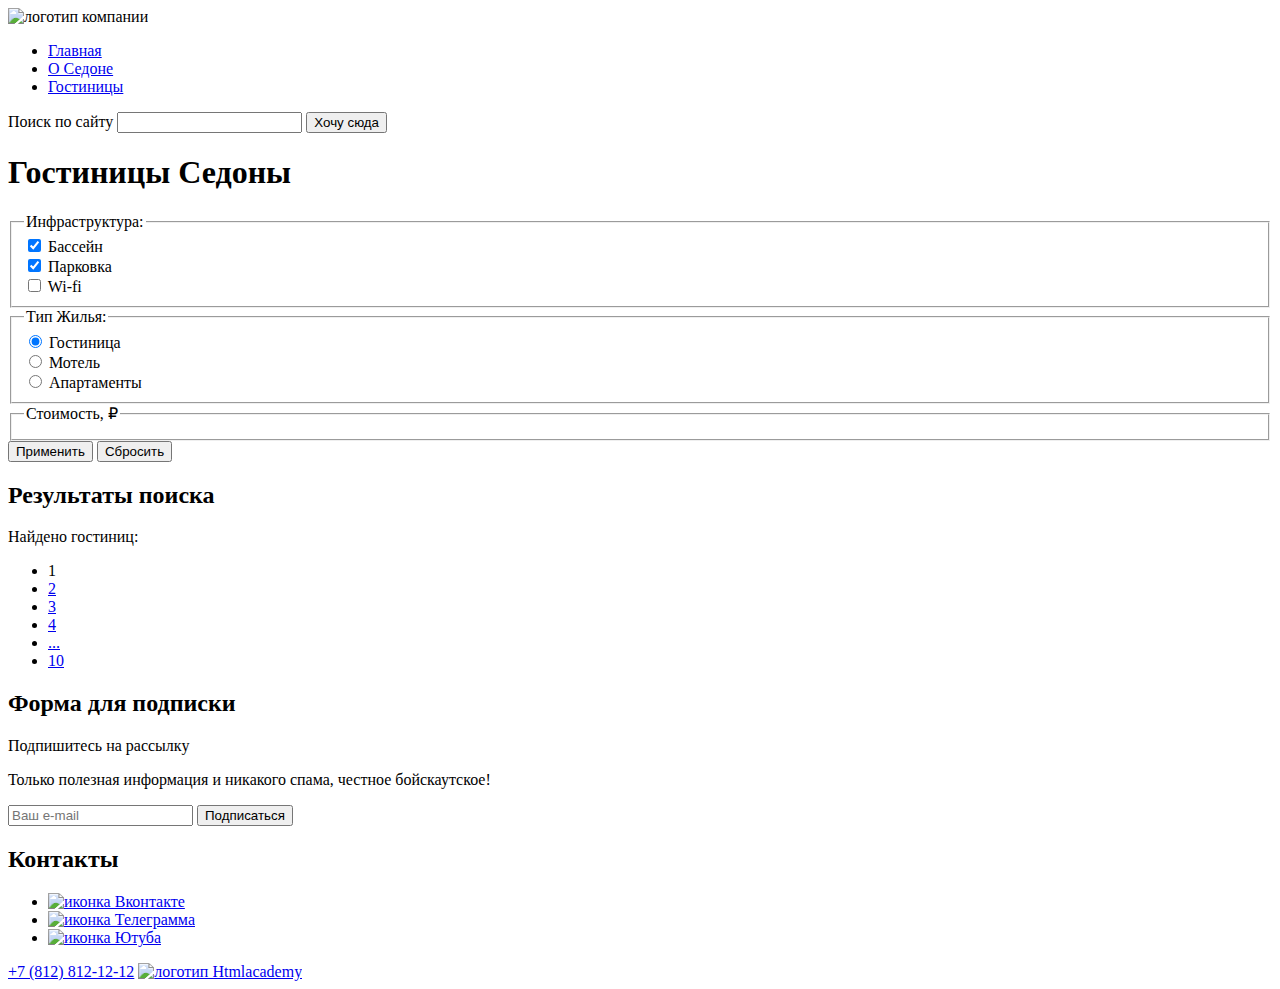
==== catalog.html @ 9c1a833e "добавлен файл Каталог" ====
<!DOCTYPE html>
<html lang="ru">
<head>
	<meta charset="UTF-8">
	<title>Каталог</title>
</head>
<body>
<header class="page-header">
	<nav class="navigation">
		<img class="logo" src="" alt="логотип компании">
		<ul class="navigation-list">
			<li class="navigation-item"><a href="index.html">Главная</a></li>
			<li class="navigation-item"><a href="#">О Седоне</a></li>
			<li class="navigation-item"><a href="catalog.html">Гостиницы</a></li>
		</ul>
		<form class="navigation-form">
			<label class="visually-hidden" for="site-search">Поиск по сайту</label>
          <input type="search" id="site-search" name="query">
				<!-- TO DO: implement counter-->
          <button class="like" type="button">Хочу сюда</button>
		</form>
	</nav>
</header>
<main class="main-catalog">
  <h1>Гостиницы Седоны</h1>
  <!-- TO DO: implement house-icon Гостиницы -->
  <form class="booking-form" action="https://echo.htmlacademy.ru/" method="post" name="booking-data">
    <!-- TO DO: add classes -->
    <fieldset>
      <legend>Инфраструктура:</legend>
      <div>
        <input type="checkbox" id="pool" name="pool" checked>
        <label for="pool">Бассейн</label>
      </div>
      <div>
        <input type="checkbox" id="parking" name="parking" checked>
        <label for="parking">Парковка</label>
      </div>
      <div>
        <input type="checkbox" id="wifi" name="wifi">
        <label for="wifi">Wi-fi</label>
      </div>
    </fieldset>
    <fieldset>
      <legend>Тип Жилья:</legend>
      <div>
        <input type="radio" id="hotel" name="house" checked>
        <label for="hotel">Гостиница</label>
      </div>
      <div>
        <input type="radio" id="motel" name="house">
        <label for="motel">Мотель</label>
      </div>
      <div>
        <input type="radio" id="flat" name="house">
        <label for="flat">Апартаменты</label>
      </div>
    </fieldset>
    <fieldset>
      <legend>Стоимость, &#x20bd;</legend>
      <!-- TO DO: implement scroller -->
    </fieldset>
    <input type="submit" value="Применить">
    <!-- TO DO: implement reset button-->
    <button type="button">Сбросить</button>
  </form>
  <section class="search-results">
    <h2 class="visually-hidden">Результаты поиска</h2>
    <p>Найдено гостиниц:</p>
     <!-- TO DO: implement this section-->
  </section>
  <ul class="pagination">
  <!--
    <li class="pagination-item">
      <a class="pagination-link pagination-prev pagination-disabled">
        <span class="visually-hidden">Предыдущая страница</span>
      </a>
    </li>
  -->
    <li class="pagination-item">
      <a class="pagination-link pagination-current">1</a>
    </li>
    <li class="pagination-item">
      <a class="pagination-link" href="#">2</a>
    </li>
    <li class="pagination-item">
      <a class="pagination-link" href="#">3</a>
    </li>
    <li class="pagination-item">
      <a class="pagination-link" href="#">4</a>
    </li>
    <li class="pagination-item">
      <a class="pagination-link pagination-ellipsis" href="#">...</a>
    </li>
    <li class="pagination-item">
      <a class="pagination-link" href="#">10</a>
    </li>
  <!--
    <li class="pagination-item">
      <a class="pagination-link pagination-next" href="#">
        <span class="visually-hidden">Следующая страница</span>
      </a>
    </li>
  -->
  </ul>
</main>
<footer class="page-footer">
  <section class="subscription">
    <h2 class="visually-hidden">Форма для подписки</h2>
    <p class="uppercased">Подпишитесь на рассылку</p>
    <p class="description">Только полезная информация и никакого спама, честное бойскаутское!</p>
    <form class="subscription-form" action="https://echo.htmlacademy.ru/" method="post" name="subscription-data">
          <input type="email" placeholder="Ваш e-mail" name="email" required>
      <input type="submit" value="Подписаться">
    </form>
  </section>
  <section class="social">
    <h2 class="visually-hidden">Контакты</h2>
    <ul class="social-list">
      <li class="social-item">
        <a href="https://vk.com/htmlacademy"><img class="icon" src="" alt="иконка Вконтакте"></a>
      </li>
      <li class="social-item">
        <a href="https://t.me/htmlacademy"><img class="icon" src="" alt="иконка Телеграмма"></a>
      </li>
      <li class="social-item">
        <a href="https://www.youtube.com/user/htmlacademyru"><img class="icon" src="" alt="иконка Ютуба"></a>
      </li>
    </ul>
    <a class="phone" href="tel:+78121212">+7 (812) 812-12-12</a>
    <a href="https://up.htmlacademy.ru/htmlcss/40/project/sedona">
      <img class="htmlacademy-logo" src="" alt="логотип Htmlacademy">
    </a>
  </section>
</footer>
</body>
</html>
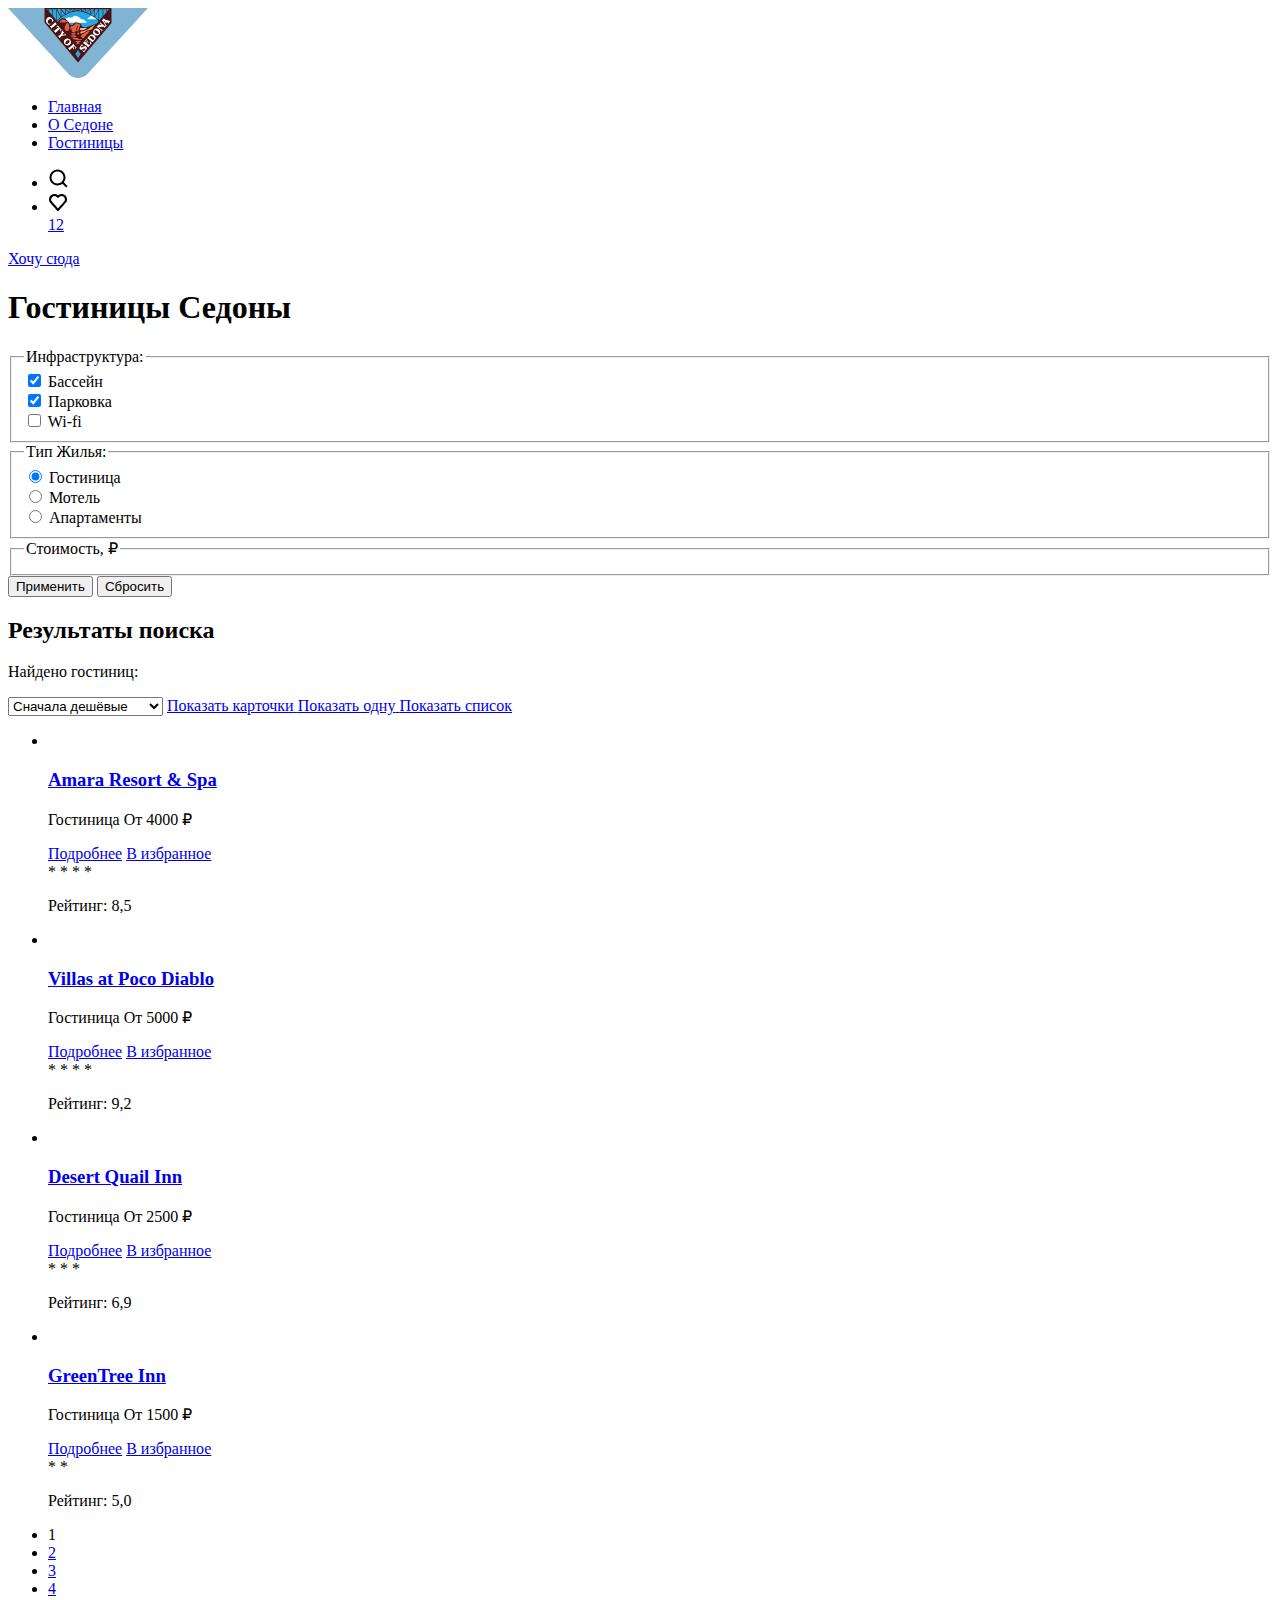
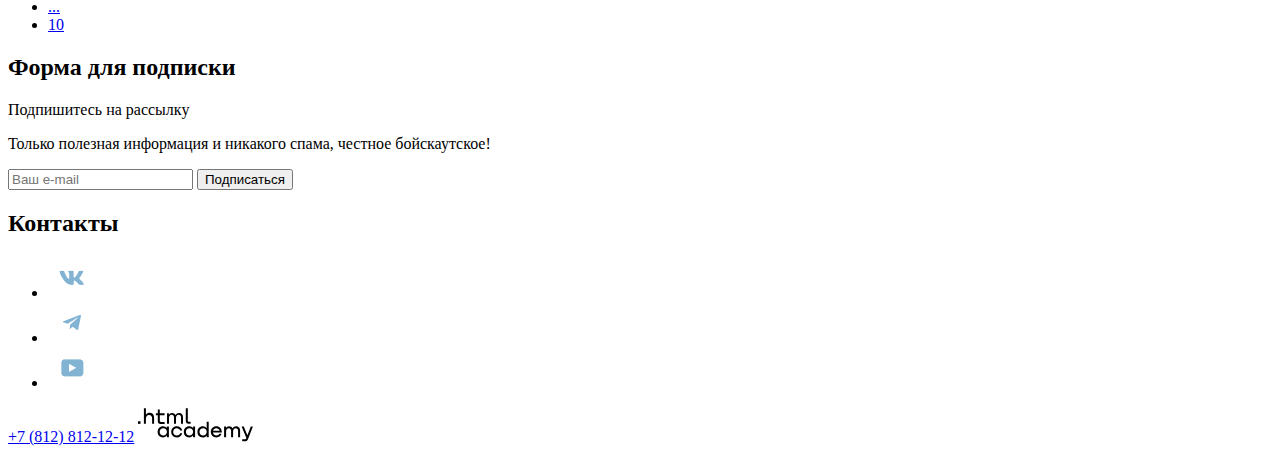
==== commit 77ffe3a9: "Add files via upload" ====
--- a/catalog.html
+++ b/catalog.html
@@ -5,106 +5,167 @@
 	<title>Каталог</title>
 </head>
 <body>
-<header class="page-header">
-	<nav class="navigation">
-		<img class="logo" src="" alt="логотип компании">
-		<ul class="navigation-list">
-			<li class="navigation-item"><a href="index.html">Главная</a></li>
-			<li class="navigation-item"><a href="#">О Седоне</a></li>
-			<li class="navigation-item"><a href="catalog.html">Гостиницы</a></li>
-		</ul>
-		<form class="navigation-form">
-			<label class="visually-hidden" for="site-search">Поиск по сайту</label>
-          <input type="search" id="site-search" name="query">
-				<!-- TO DO: implement counter-->
-          <button class="like" type="button">Хочу сюда</button>
-		</form>
-	</nav>
-</header>
+  <header class="page-header">
+		<nav class="navigation">
+			<a href="index.html"><img class="logo" src="img/logo.svg" alt="логотип города"></a>
+			<ul class="navigation-list">
+				<li class="navigation-item"><a href="index.html">Главная</a></li>
+				<li class="navigation-item"><a href="#">О Седоне</a></li>
+				<li class="navigation-item"><a href="catalog.html">Гостиницы</a></li>
+			</ul>
+			<ul class="favourites">
+				<li><a href="#"><img src="img/search.svg" alt="поиск"></a></li>
+				<li><a href="#"><img src="img/heart.png" alt="избранное"><div class="circle">12</div></a></li>
+			</ul>
+			<a class="rectangle" href="catalog.html">Хочу сюда</a>
+		</nav>
+	</header>
 <main class="main-catalog">
   <h1>Гостиницы Седоны</h1>
   <!-- TO DO: implement house-icon Гостиницы -->
   <form class="booking-form" action="https://echo.htmlacademy.ru/" method="post" name="booking-data">
     <!-- TO DO: add classes -->
-    <fieldset>
-      <legend>Инфраструктура:</legend>
-      <div>
+    <fieldset class="catalog-fieldset">
+      <legend class="catalog-legend">Инфраструктура:</legend>
+      <div class="catalog-option">
         <input type="checkbox" id="pool" name="pool" checked>
         <label for="pool">Бассейн</label>
       </div>
-      <div>
+      <div class="catalog-option">
         <input type="checkbox" id="parking" name="parking" checked>
         <label for="parking">Парковка</label>
       </div>
-      <div>
+      <div class="catalog-option">
         <input type="checkbox" id="wifi" name="wifi">
         <label for="wifi">Wi-fi</label>
       </div>
     </fieldset>
-    <fieldset>
-      <legend>Тип Жилья:</legend>
-      <div>
+    <fieldset class="catalog-fieldset">
+      <legend class="catalog-legend">Тип Жилья:</legend>
+      <div class="catalog-option">
         <input type="radio" id="hotel" name="house" checked>
         <label for="hotel">Гостиница</label>
       </div>
-      <div>
+      <div class="catalog-option">
         <input type="radio" id="motel" name="house">
         <label for="motel">Мотель</label>
       </div>
-      <div>
+      <div class="catalog-option">
         <input type="radio" id="flat" name="house">
         <label for="flat">Апартаменты</label>
       </div>
     </fieldset>
-    <fieldset>
-      <legend>Стоимость, &#x20bd;</legend>
+    <fieldset class="catalog-fieldset">
+      <legend class="catalog-legend">Стоимость, &#x20bd;</legend>
       <!-- TO DO: implement scroller -->
     </fieldset>
-    <input type="submit" value="Применить">
-    <!-- TO DO: implement reset button-->
+    <button type="submit">Применить</button>
     <button type="button">Сбросить</button>
   </form>
   <section class="search-results">
     <h2 class="visually-hidden">Результаты поиска</h2>
     <p>Найдено гостиниц:</p>
-     <!-- TO DO: implement this section-->
+    <select class="select-control" aria-label="Сортировка">
+      <option value="cheap">Сначала дешёвые</option>
+      <option value="popular">Сначала популярные</option>
+      <option value="expensive">Сначала дорогие</option>
+    </select>
+    <a class="button-light button-light-active" href="#">
+      <span class="visually-hidden">Показать карточки</span>
+    </a>
+    <a class="button-light" href="#">
+      <span class="visually-hidden">Показать одну</span>
+    </a>
+    <a class="button-light" href="#">
+      <span class="visually-hidden">Показать список</span>
+    </a>
+    <ul class="hotel-list">
+      <li class="hotel-card">
+        <a class="hotel-card-link" href="#">
+          <img class="hotel-card-image" src="#" alt="">
+          <h3 class="hotel-card-title">Amara Resort & Spa</h3>
+        </a>
+        <p class="product-card-features">
+          <span class="product-card-type">Гостиница</span>
+          <span class="product-card-price">От 4000 ₽</span>
+        </p>
+        <a class="product-button" href="#">Подробнее</a>
+        <a class="product-button product-button-light" href="#">В избранное</a>
+        <div class="product-card-rating">
+          <div>* * * *</div>
+          <p>Рейтинг: 8,5</p>
+        </div>
+      </li>
+      <li class="hotel-card">
+        <a class="hotel-card-link" href="#">
+          <img class="hotel-card-image" src="#" alt="">
+          <h3 class="hotel-card-title">Villas at Poco Diablo</h3>
+        </a>
+        <p class="product-card-features">
+          <span class="product-card-type">Гостиница</span>
+          <span class="product-card-price">От 5000 ₽</span>
+        </p>
+        <a class="product-button" href="#">Подробнее</a>
+        <a class="product-button product-button-light" href="#">В избранное</a>
+        <div class="product-card-rating">
+          <div>* * * *</div>
+          <p>Рейтинг: 9,2</p>
+        </div>
+      </li>
+      <li class="hotel-card">
+        <a class="hotel-card-link" href="#">
+          <img class="hotel-card-image" src="#" alt="">
+          <h3 class="hotel-card-title">Desert Quail Inn</h3>
+        </a>
+        <p class="product-card-features">
+          <span class="product-card-type">Гостиница</span>
+          <span class="product-card-price">От 2500 ₽</span>
+        </p>
+        <a class="product-button" href="#">Подробнее</a>
+        <a class="product-button product-button-light" href="#">В избранное</a>
+        <div class="product-card-rating">
+          <div>* * *</div>
+          <p>Рейтинг: 6,9</p>
+        </div>
+      </li>
+      <li class="hotel-card">
+        <a class="hotel-card-link" href="#">
+          <img class="hotel-card-image" src="#" alt="">
+          <h3 class="hotel-card-title">GreenTree Inn</h3>
+        </a>
+        <p class="product-card-features">
+          <span class="product-card-type">Гостиница</span>
+          <span class="product-card-price">От 1500 ₽</span>
+        </p>
+        <a class="product-button" href="#">Подробнее</a>
+        <a class="product-button product-button-light" href="#">В избранное</a>
+        <div class="product-card-rating">
+          <div>* *</div>
+          <p>Рейтинг: 5,0</p>
+        </div>
+      </li>
+    </ul>
+    <ul class="pagination">
+      <li class="pagination-item">
+        <a class="pagination-link pagination-current">1</a>
+      </li>
+      <li class="pagination-item">
+        <a class="pagination-link" href="#">2</a>
+      </li>
+      <li class="pagination-item">
+        <a class="pagination-link" href="#">3</a>
+      </li>
+      <li class="pagination-item">
+        <a class="pagination-link" href="#">4</a>
+      </li>
+      <li class="pagination-item">
+        <a class="pagination-link pagination-ellipsis" href="#">...</a>
+      </li>
+      <li class="pagination-item">
+        <a class="pagination-link" href="#">10</a>
+      </li>
+    </ul>
   </section>
-  <ul class="pagination">
-  <!--
-    <li class="pagination-item">
-      <a class="pagination-link pagination-prev pagination-disabled">
-        <span class="visually-hidden">Предыдущая страница</span>
-      </a>
-    </li>
-  -->
-    <li class="pagination-item">
-      <a class="pagination-link pagination-current">1</a>
-    </li>
-    <li class="pagination-item">
-      <a class="pagination-link" href="#">2</a>
-    </li>
-    <li class="pagination-item">
-      <a class="pagination-link" href="#">3</a>
-    </li>
-    <li class="pagination-item">
-      <a class="pagination-link" href="#">4</a>
-    </li>
-    <li class="pagination-item">
-      <a class="pagination-link pagination-ellipsis" href="#">...</a>
-    </li>
-    <li class="pagination-item">
-      <a class="pagination-link" href="#">10</a>
-    </li>
-  <!--
-    <li class="pagination-item">
-      <a class="pagination-link pagination-next" href="#">
-        <span class="visually-hidden">Следующая страница</span>
-      </a>
-    </li>
-  -->
-  </ul>
-</main>
-<footer class="page-footer">
   <section class="subscription">
     <h2 class="visually-hidden">Форма для подписки</h2>
     <p class="uppercased">Подпишитесь на рассылку</p>
@@ -114,22 +175,24 @@
       <input type="submit" value="Подписаться">
     </form>
   </section>
+</main>
+<footer class="page-footer">
   <section class="social">
     <h2 class="visually-hidden">Контакты</h2>
     <ul class="social-list">
       <li class="social-item">
-        <a href="https://vk.com/htmlacademy"><img class="icon" src="" alt="иконка Вконтакте"></a>
+        <a href="https://vk.com/htmlacademy"><img class="icon" src="img/social-vk.png" alt="мы Вконтакте"></a>
       </li>
       <li class="social-item">
-        <a href="https://t.me/htmlacademy"><img class="icon" src="" alt="иконка Телеграмма"></a>
+        <a href="https://t.me/htmlacademy"><img class="icon" src="img/social-telegram.png" alt="мы в Телеграмме"></a>
       </li>
       <li class="social-item">
-        <a href="https://www.youtube.com/user/htmlacademyru"><img class="icon" src="" alt="иконка Ютуба"></a>
+        <a href="https://www.youtube.com/user/htmlacademyru"><img class="icon" src="img/social-youtube.png" alt="мы на Ютубе"></a>
       </li>
     </ul>
     <a class="phone" href="tel:+78121212">+7 (812) 812-12-12</a>
     <a href="https://up.htmlacademy.ru/htmlcss/40/project/sedona">
-      <img class="htmlacademy-logo" src="" alt="логотип Htmlacademy">
+      <img class="htmlacademy-logo" src="img/Logo-html.svg" alt="логотип Htmlacademy">
     </a>
   </section>
 </footer>
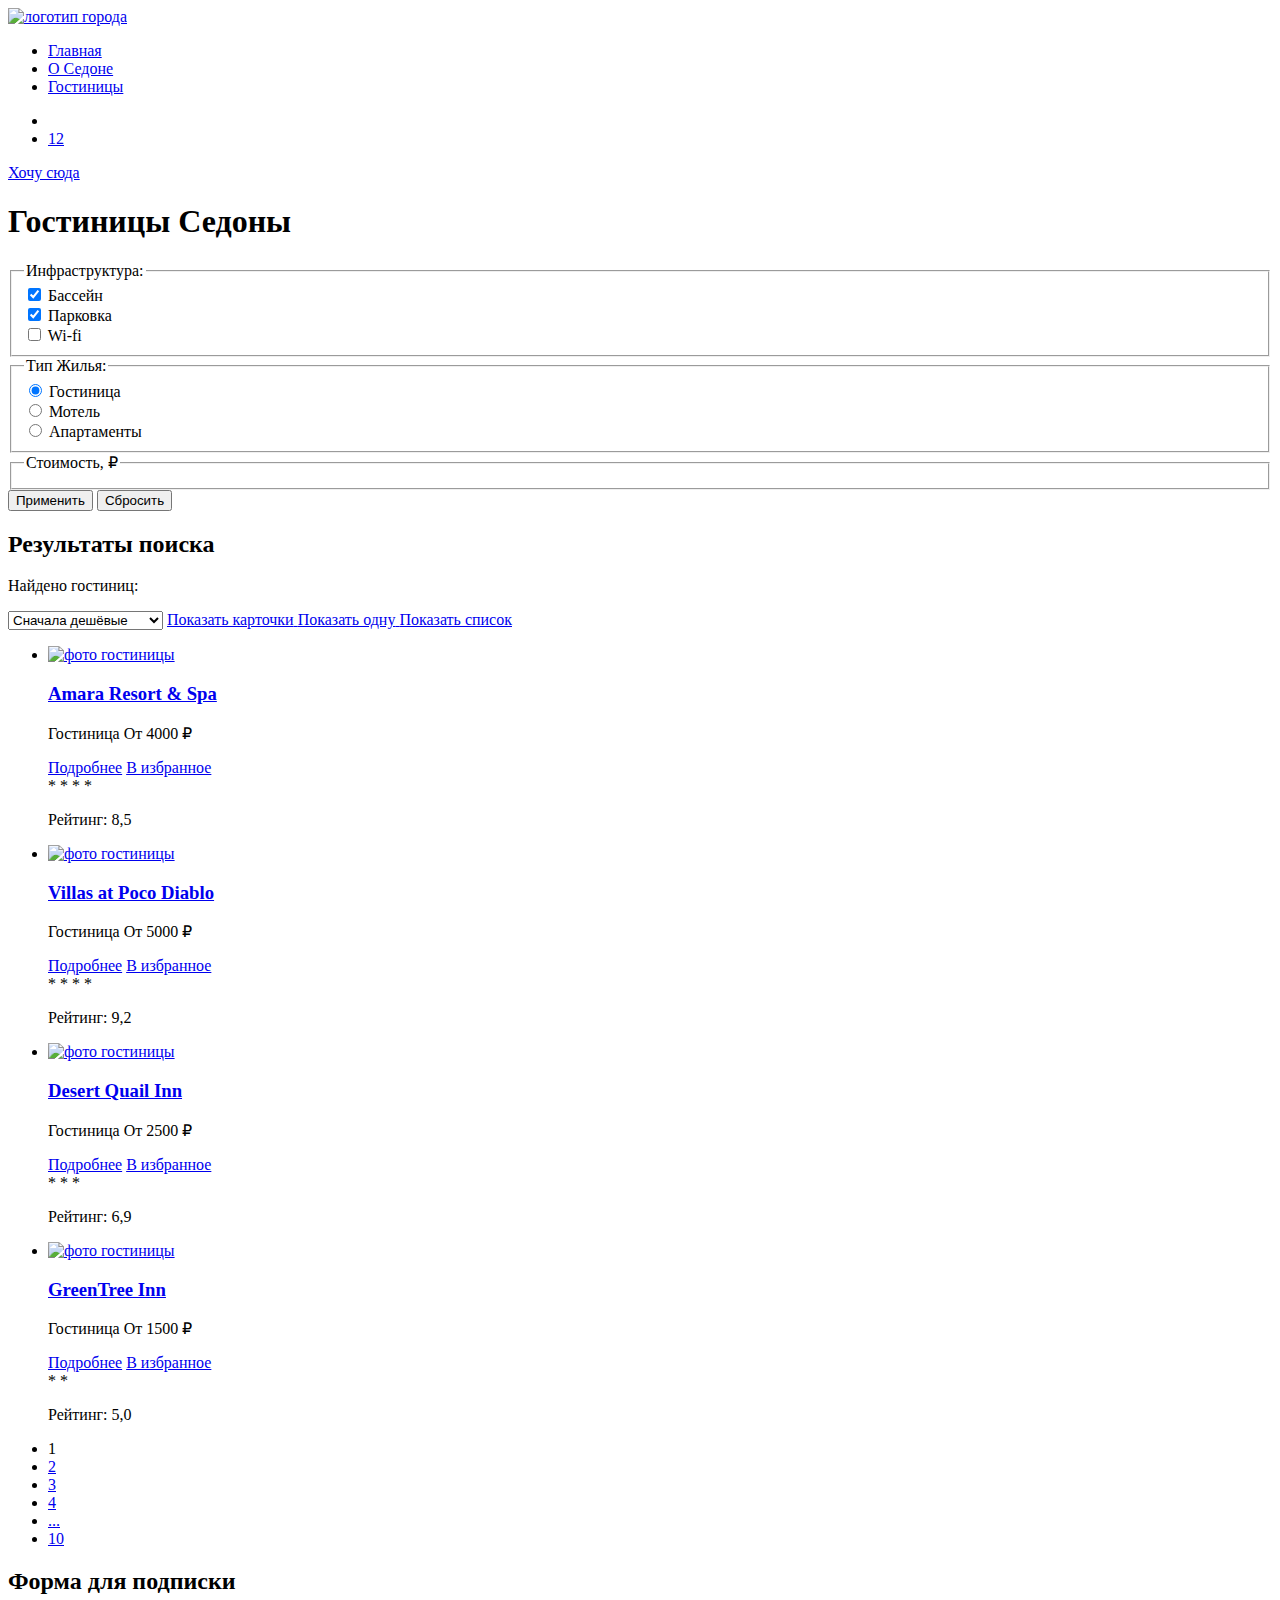
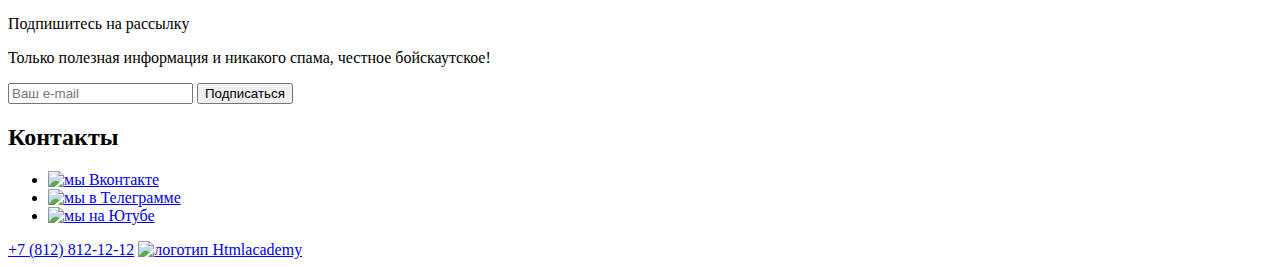
==== commit 1757d309: "Add files via upload" ====
--- a/catalog.html
+++ b/catalog.html
@@ -7,24 +7,22 @@
 <body>
   <header class="page-header">
 		<nav class="navigation">
-			<a href="index.html"><img class="logo" src="img/logo.svg" alt="логотип города"></a>
+			<a href="index.html"><img class="logo" src="images/logo.svg" width="140" height="70" alt="логотип города"></a>
 			<ul class="navigation-list">
 				<li class="navigation-item"><a href="index.html">Главная</a></li>
 				<li class="navigation-item"><a href="#">О Седоне</a></li>
-				<li class="navigation-item"><a href="catalog.html">Гостиницы</a></li>
+				<li class="navigation-item"><a href="catalog.html" aria-current="page">Гостиницы</a></li>
 			</ul>
 			<ul class="favourites">
-				<li><a href="#"><img src="img/search.svg" alt="поиск"></a></li>
-				<li><a href="#"><img src="img/heart.png" alt="избранное"><div class="circle">12</div></a></li>
+				<li><a href="#"><span></span></a></li>
+				<li><a href="#"><span>12</span></a></li>
 			</ul>
-			<a class="rectangle" href="catalog.html">Хочу сюда</a>
+			<a class="rectangle" href="catalog.html" aria-current="page">Хочу сюда</a>
 		</nav>
 	</header>
 <main class="main-catalog">
   <h1>Гостиницы Седоны</h1>
-  <!-- TO DO: implement house-icon Гостиницы -->
   <form class="booking-form" action="https://echo.htmlacademy.ru/" method="post" name="booking-data">
-    <!-- TO DO: add classes -->
     <fieldset class="catalog-fieldset">
       <legend class="catalog-legend">Инфраструктура:</legend>
       <div class="catalog-option">
@@ -57,10 +55,9 @@
     </fieldset>
     <fieldset class="catalog-fieldset">
       <legend class="catalog-legend">Стоимость, &#x20bd;</legend>
-      <!-- TO DO: implement scroller -->
     </fieldset>
     <button type="submit">Применить</button>
-    <button type="button">Сбросить</button>
+    <button type="reset">Сбросить</button>
   </form>
   <section class="search-results">
     <h2 class="visually-hidden">Результаты поиска</h2>
@@ -82,7 +79,7 @@
     <ul class="hotel-list">
       <li class="hotel-card">
         <a class="hotel-card-link" href="#">
-          <img class="hotel-card-image" src="#" alt="">
+          <img class="hotel-card-image" src="images/hotel-1.svg" width="300" height="212" alt="фото гостиницы">
           <h3 class="hotel-card-title">Amara Resort & Spa</h3>
         </a>
         <p class="product-card-features">
@@ -98,7 +95,7 @@
       </li>
       <li class="hotel-card">
         <a class="hotel-card-link" href="#">
-          <img class="hotel-card-image" src="#" alt="">
+          <img class="hotel-card-image" src="images/hotel-2.svg" width="300" height="212" alt="фото гостиницы">
           <h3 class="hotel-card-title">Villas at Poco Diablo</h3>
         </a>
         <p class="product-card-features">
@@ -114,7 +111,7 @@
       </li>
       <li class="hotel-card">
         <a class="hotel-card-link" href="#">
-          <img class="hotel-card-image" src="#" alt="">
+          <img class="hotel-card-image" src="images/hotel-3.svg" width="300" height="212" alt="фото гостиницы">
           <h3 class="hotel-card-title">Desert Quail Inn</h3>
         </a>
         <p class="product-card-features">
@@ -130,7 +127,7 @@
       </li>
       <li class="hotel-card">
         <a class="hotel-card-link" href="#">
-          <img class="hotel-card-image" src="#" alt="">
+          <img class="hotel-card-image" src="images/hotel-4.svg" width="300" height="212" alt="фото гостиницы">
           <h3 class="hotel-card-title">GreenTree Inn</h3>
         </a>
         <p class="product-card-features">
@@ -181,18 +178,18 @@
     <h2 class="visually-hidden">Контакты</h2>
     <ul class="social-list">
       <li class="social-item">
-        <a href="https://vk.com/htmlacademy"><img class="icon" src="img/social-vk.png" alt="мы Вконтакте"></a>
+        <a href="https://vk.com/htmlacademy"><img class="icon" src="images/social-vk.png" alt="мы Вконтакте"></a>
       </li>
       <li class="social-item">
-        <a href="https://t.me/htmlacademy"><img class="icon" src="img/social-telegram.png" alt="мы в Телеграмме"></a>
+        <a href="https://t.me/htmlacademy"><img class="icon" src="images/social-telegram.png" alt="мы в Телеграмме"></a>
       </li>
       <li class="social-item">
-        <a href="https://www.youtube.com/user/htmlacademyru"><img class="icon" src="img/social-youtube.png" alt="мы на Ютубе"></a>
+        <a href="https://www.youtube.com/user/htmlacademyru"><img class="icon" src="images/social-youtube.png" alt="мы на Ютубе"></a>
       </li>
     </ul>
     <a class="phone" href="tel:+78121212">+7 (812) 812-12-12</a>
     <a href="https://up.htmlacademy.ru/htmlcss/40/project/sedona">
-      <img class="htmlacademy-logo" src="img/Logo-html.svg" alt="логотип Htmlacademy">
+      <img class="htmlacademy-logo" src="images/logo-html.svg" alt="логотип Htmlacademy">
     </a>
   </section>
 </footer>
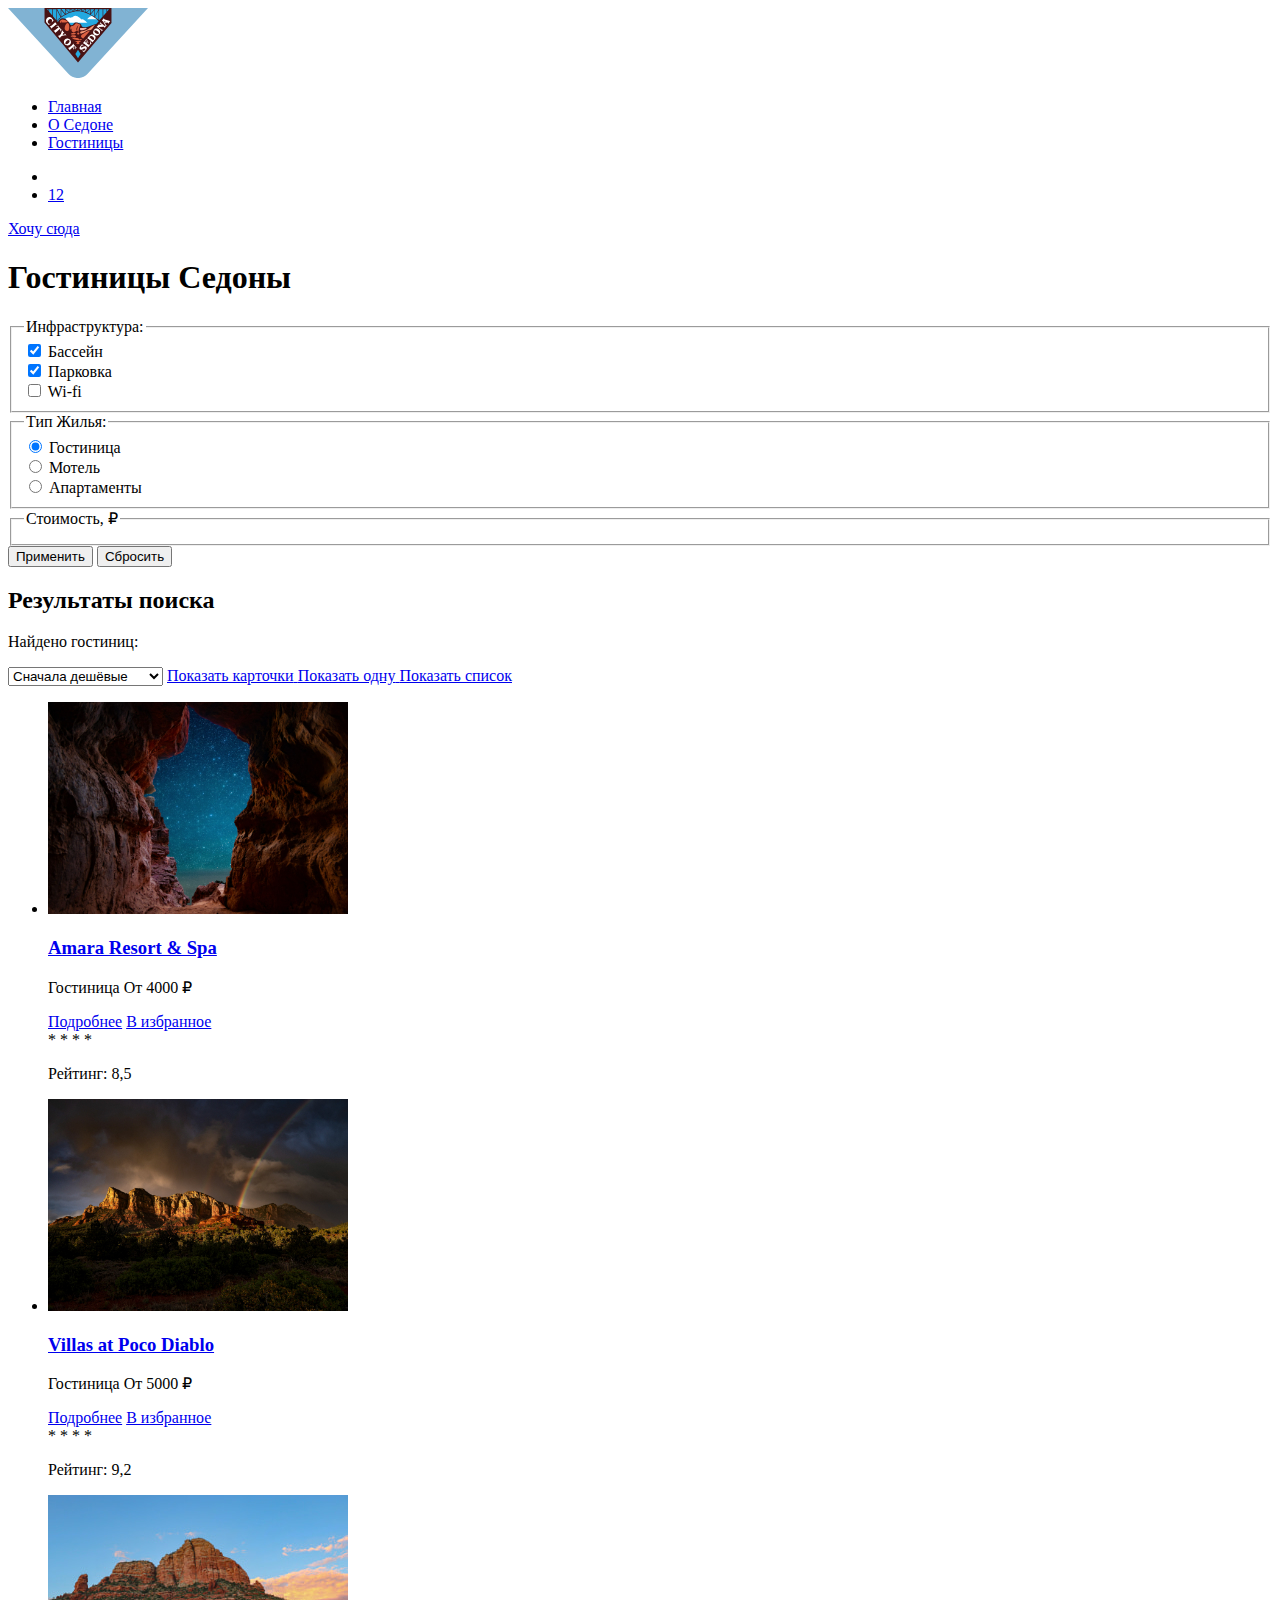
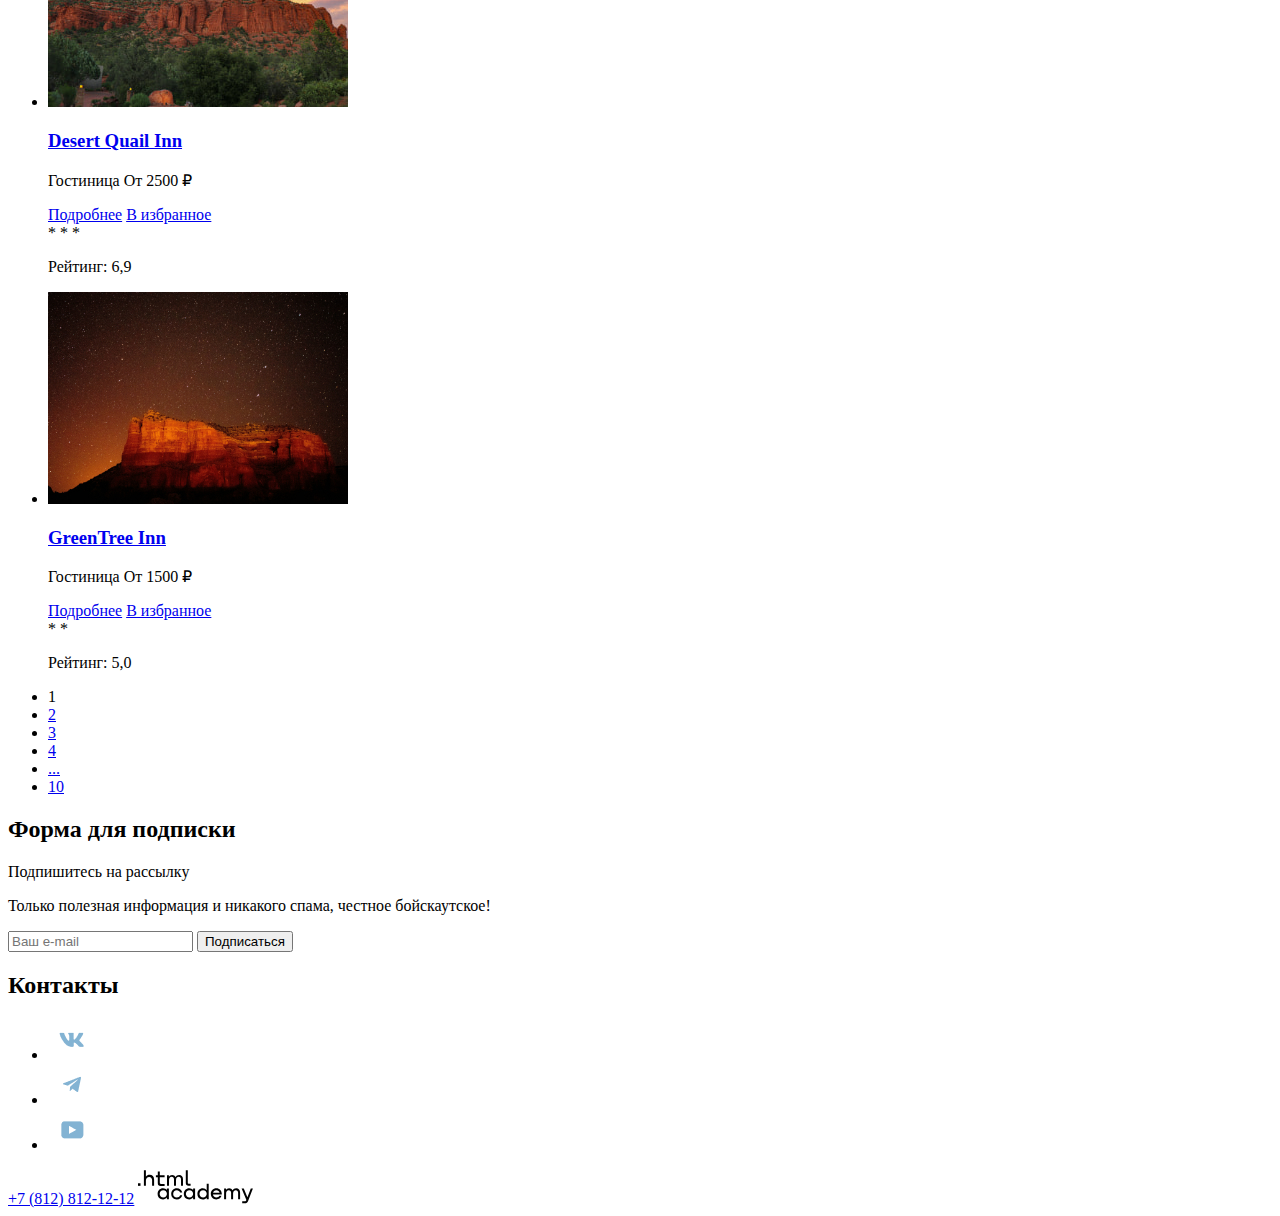
==== commit 42ca5f30: "Add files via upload" ====
--- a/catalog.html
+++ b/catalog.html
@@ -79,7 +79,7 @@
     <ul class="hotel-list">
       <li class="hotel-card">
         <a class="hotel-card-link" href="#">
-          <img class="hotel-card-image" src="images/hotel-1.svg" width="300" height="212" alt="фото гостиницы">
+          <img class="hotel-card-image" src="images/hotel-1.jpg" width="300" height="212" alt="фото гостиницы">
           <h3 class="hotel-card-title">Amara Resort & Spa</h3>
         </a>
         <p class="product-card-features">
@@ -95,7 +95,7 @@
       </li>
       <li class="hotel-card">
         <a class="hotel-card-link" href="#">
-          <img class="hotel-card-image" src="images/hotel-2.svg" width="300" height="212" alt="фото гостиницы">
+          <img class="hotel-card-image" src="images/hotel-2.jpg" width="300" height="212" alt="фото гостиницы">
           <h3 class="hotel-card-title">Villas at Poco Diablo</h3>
         </a>
         <p class="product-card-features">
@@ -111,7 +111,7 @@
       </li>
       <li class="hotel-card">
         <a class="hotel-card-link" href="#">
-          <img class="hotel-card-image" src="images/hotel-3.svg" width="300" height="212" alt="фото гостиницы">
+          <img class="hotel-card-image" src="images/hotel-3.jpg" width="300" height="212" alt="фото гостиницы">
           <h3 class="hotel-card-title">Desert Quail Inn</h3>
         </a>
         <p class="product-card-features">
@@ -127,7 +127,7 @@
       </li>
       <li class="hotel-card">
         <a class="hotel-card-link" href="#">
-          <img class="hotel-card-image" src="images/hotel-4.svg" width="300" height="212" alt="фото гостиницы">
+          <img class="hotel-card-image" src="images/hotel-4.jpg" width="300" height="212" alt="фото гостиницы">
           <h3 class="hotel-card-title">GreenTree Inn</h3>
         </a>
         <p class="product-card-features">
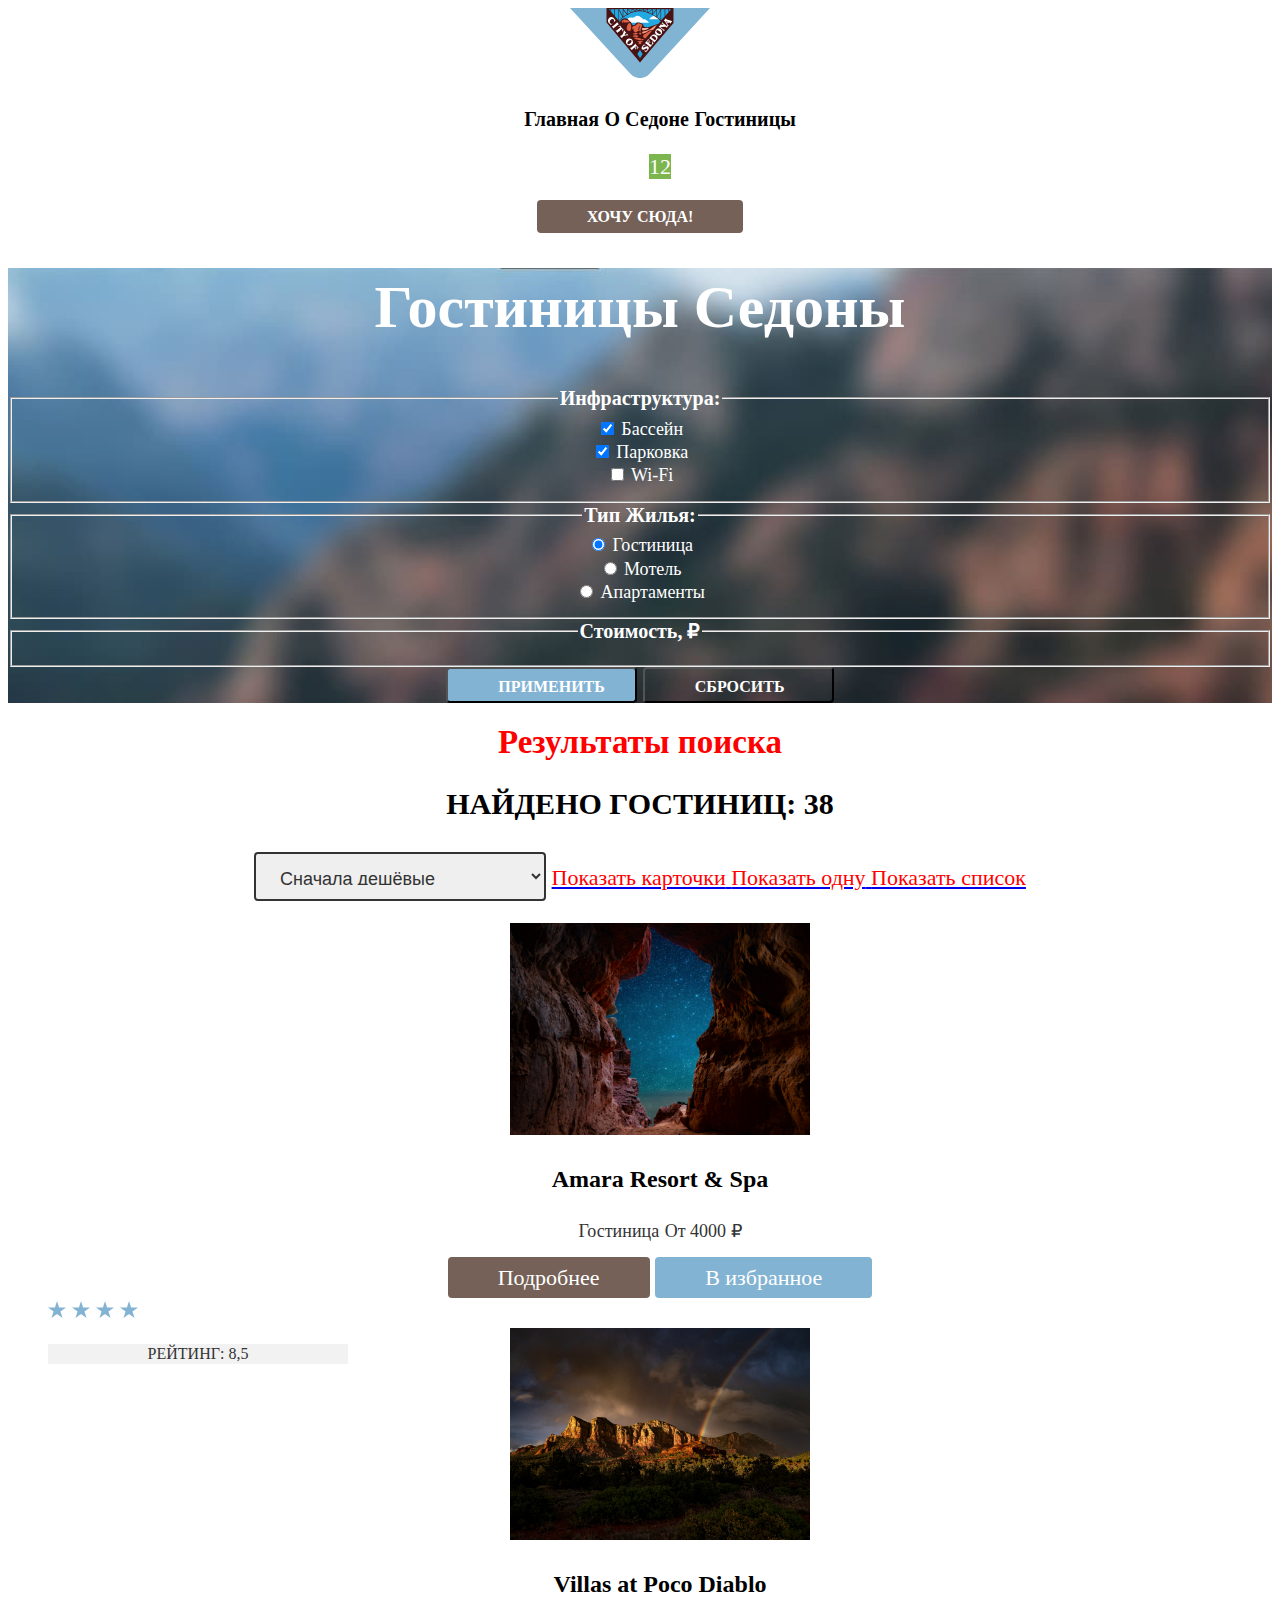
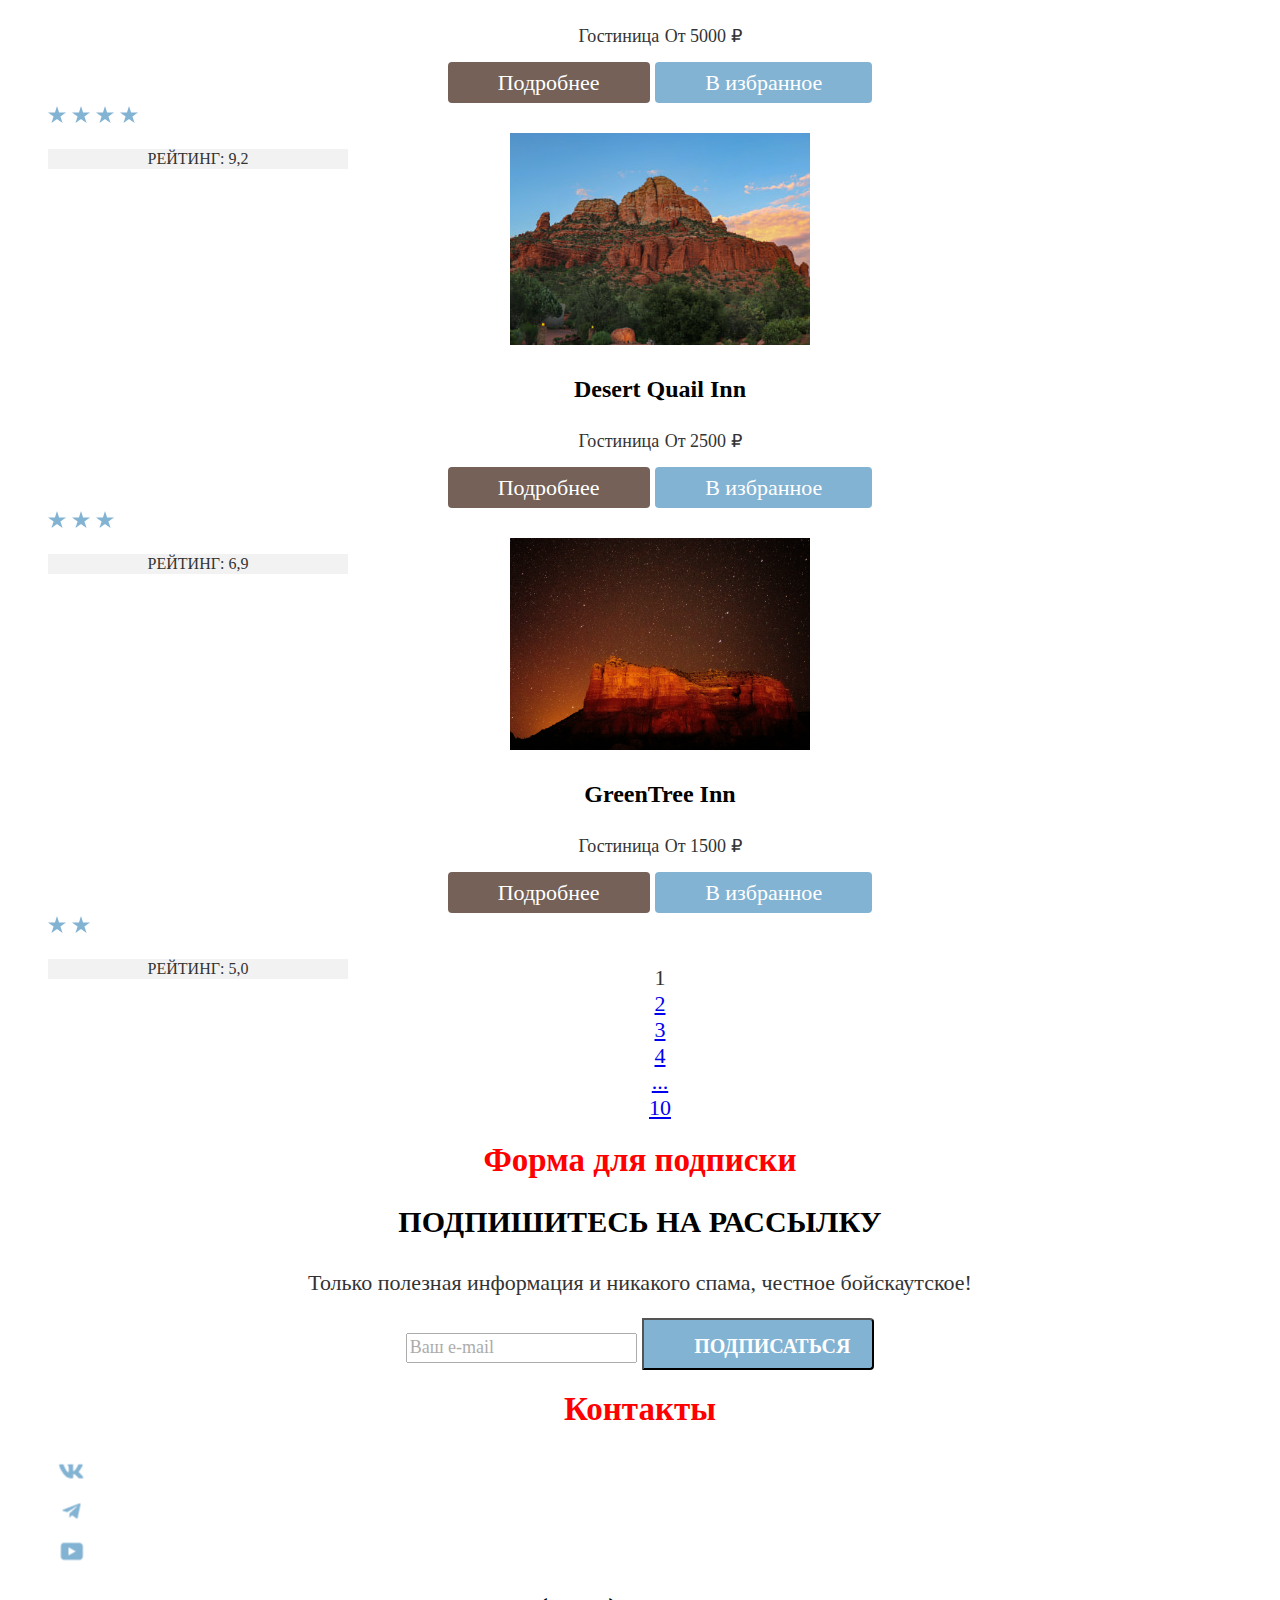
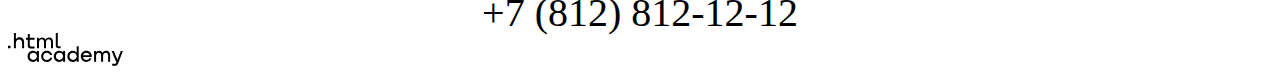
==== commit 4aef435b: "Add files via upload" ====
--- a/catalog.html
+++ b/catalog.html
@@ -3,6 +3,7 @@
 <head>
 	<meta charset="UTF-8">
 	<title>Каталог</title>
+  <link rel="stylesheet" href="styles/styles.css">
 </head>
 <body>
   <header class="page-header">
@@ -13,15 +14,16 @@
 				<li class="navigation-item"><a href="#">О Седоне</a></li>
 				<li class="navigation-item"><a href="catalog.html" aria-current="page">Гостиницы</a></li>
 			</ul>
-			<ul class="favourites">
-				<li><a href="#"><span></span></a></li>
-				<li><a href="#"><span>12</span></a></li>
+			<ul class="favourites-list">
+				<li class="favourites-item"><a href="#"><span></span></a></li>
+				<li class="favourites-item"><a href="#"><span class="count-likes">12</span></a></li>
 			</ul>
-			<a class="rectangle" href="catalog.html" aria-current="page">Хочу сюда</a>
+			<a class="button button-want-here" href="catalog.html">Хочу сюда!</a>
 		</nav>
 	</header>
 <main class="main-catalog">
-  <h1>Гостиницы Седоны</h1>
+  <section class="search-input">
+  <h1 class="catalog-heading">Гостиницы Седоны</h1>
   <form class="booking-form" action="https://echo.htmlacademy.ru/" method="post" name="booking-data">
     <fieldset class="catalog-fieldset">
       <legend class="catalog-legend">Инфраструктура:</legend>
@@ -56,12 +58,13 @@
     <fieldset class="catalog-fieldset">
       <legend class="catalog-legend">Стоимость, &#x20bd;</legend>
     </fieldset>
-    <button type="submit">Применить</button>
-    <button type="reset">Сбросить</button>
+    <button class="button-apply" type="submit">Применить</button>
+    <button class="button-reset" type="reset">Сбросить</button>
   </form>
+  </section>
   <section class="search-results">
     <h2 class="visually-hidden">Результаты поиска</h2>
-    <p>Найдено гостиниц:</p>
+    <p class="uppercase">Найдено гостиниц: 38</p>
     <select class="select-control" aria-label="Сортировка">
       <option value="cheap">Сначала дешёвые</option>
       <option value="popular">Сначала популярные</option>
@@ -82,15 +85,15 @@
           <img class="hotel-card-image" src="images/hotel-1.jpg" width="300" height="212" alt="фото гостиницы">
           <h3 class="hotel-card-title">Amara Resort & Spa</h3>
         </a>
-        <p class="product-card-features">
-          <span class="product-card-type">Гостиница</span>
-          <span class="product-card-price">От 4000 ₽</span>
-        </p>
-        <a class="product-button" href="#">Подробнее</a>
-        <a class="product-button product-button-light" href="#">В избранное</a>
-        <div class="product-card-rating">
-          <div>* * * *</div>
-          <p>Рейтинг: 8,5</p>
+        <p class="hotel-card-features">
+          <span class="hotel-card-type">Гостиница</span>
+          <span class="hotel-card-price">От 4000 ₽</span>
+        </p>
+        <a class="button" href="#">Подробнее</a>
+        <a class="button-favourites" href="#">В избранное</a>
+        <div class="hotel-card-rating">
+          <div class="stars-4"></div>
+          <p class="hotel-card-value">Рейтинг: 8,5</p>
         </div>
       </li>
       <li class="hotel-card">
@@ -98,15 +101,15 @@
           <img class="hotel-card-image" src="images/hotel-2.jpg" width="300" height="212" alt="фото гостиницы">
           <h3 class="hotel-card-title">Villas at Poco Diablo</h3>
         </a>
-        <p class="product-card-features">
-          <span class="product-card-type">Гостиница</span>
-          <span class="product-card-price">От 5000 ₽</span>
-        </p>
-        <a class="product-button" href="#">Подробнее</a>
-        <a class="product-button product-button-light" href="#">В избранное</a>
-        <div class="product-card-rating">
-          <div>* * * *</div>
-          <p>Рейтинг: 9,2</p>
+        <p class="hotel-card-features">
+          <span class="hotel-card-type">Гостиница</span>
+          <span class="hotel-card-price">От 5000 ₽</span>
+        </p>
+        <a class="button" href="#">Подробнее</a>
+        <a class="button-favourites" href="#">В избранное</a>
+        <div class="hotel-card-rating">
+          <div class="stars-4"></div>
+          <p class="hotel-card-value">Рейтинг: 9,2</p>
         </div>
       </li>
       <li class="hotel-card">
@@ -114,15 +117,15 @@
           <img class="hotel-card-image" src="images/hotel-3.jpg" width="300" height="212" alt="фото гостиницы">
           <h3 class="hotel-card-title">Desert Quail Inn</h3>
         </a>
-        <p class="product-card-features">
-          <span class="product-card-type">Гостиница</span>
-          <span class="product-card-price">От 2500 ₽</span>
-        </p>
-        <a class="product-button" href="#">Подробнее</a>
-        <a class="product-button product-button-light" href="#">В избранное</a>
-        <div class="product-card-rating">
-          <div>* * *</div>
-          <p>Рейтинг: 6,9</p>
+        <p class="hotel-card-features">
+          <span class="hotel-card-type">Гостиница</span>
+          <span class="hotel-card-price">От 2500 ₽</span>
+        </p>
+        <a class="button" href="#">Подробнее</a>
+        <a class="button-favourites" href="#">В избранное</a>
+        <div class="hotel-card-rating">
+          <div class="stars-3"></div>
+          <p class="hotel-card-value">Рейтинг: 6,9</p>
         </div>
       </li>
       <li class="hotel-card">
@@ -130,15 +133,15 @@
           <img class="hotel-card-image" src="images/hotel-4.jpg" width="300" height="212" alt="фото гостиницы">
           <h3 class="hotel-card-title">GreenTree Inn</h3>
         </a>
-        <p class="product-card-features">
-          <span class="product-card-type">Гостиница</span>
-          <span class="product-card-price">От 1500 ₽</span>
-        </p>
-        <a class="product-button" href="#">Подробнее</a>
-        <a class="product-button product-button-light" href="#">В избранное</a>
-        <div class="product-card-rating">
-          <div>* *</div>
-          <p>Рейтинг: 5,0</p>
+        <p class="hotel-card-features">
+          <span class="hotel-card-type">Гостиница</span>
+          <span class="hotel-card-price">От 1500 ₽</span>
+        </p>
+        <a class="button" href="#">Подробнее</a>
+        <a class="button-favourites" href="#">В избранное</a>
+        <div class="hotel-card-rating">
+          <div class="stars-2"></div>
+          <p class="hotel-card-value">Рейтинг: 5,0</p>
         </div>
       </li>
     </ul>
@@ -165,11 +168,11 @@
   </section>
   <section class="subscription">
     <h2 class="visually-hidden">Форма для подписки</h2>
-    <p class="uppercased">Подпишитесь на рассылку</p>
+    <p class="uppercase">Подпишитесь на рассылку</p>
     <p class="description">Только полезная информация и никакого спама, честное бойскаутское!</p>
     <form class="subscription-form" action="https://echo.htmlacademy.ru/" method="post" name="subscription-data">
-          <input type="email" placeholder="Ваш e-mail" name="email" required>
-      <input type="submit" value="Подписаться">
+          <input class="email" type="email" placeholder="Ваш e-mail" name="email" required>
+      <button class="button-subscribe" type="submit">Подписаться</button>
     </form>
   </section>
 </main>
@@ -178,18 +181,18 @@
     <h2 class="visually-hidden">Контакты</h2>
     <ul class="social-list">
       <li class="social-item">
-        <a href="https://vk.com/htmlacademy"><img class="icon" src="images/social-vk.png" alt="мы Вконтакте"></a>
+        <a href="https://vk.com/htmlacademy" title="мы Вконтакте"><div class="social-vk"></div></a>
       </li>
       <li class="social-item">
-        <a href="https://t.me/htmlacademy"><img class="icon" src="images/social-telegram.png" alt="мы в Телеграмме"></a>
+        <a href="https://t.me/htmlacademy" title="мы в Телеграмме"><div class="social-telegram"></div></a>
       </li>
       <li class="social-item">
-        <a href="https://www.youtube.com/user/htmlacademyru"><img class="icon" src="images/social-youtube.png" alt="мы на Ютубе"></a>
+        <a href="https://www.youtube.com/user/htmlacademyru" title="мы на Ютуб"><div class="social-youtube"></div></a>
       </li>
     </ul>
     <a class="phone" href="tel:+78121212">+7 (812) 812-12-12</a>
-    <a href="https://up.htmlacademy.ru/htmlcss/40/project/sedona">
-      <img class="htmlacademy-logo" src="images/logo-html.svg" alt="логотип Htmlacademy">
+    <a href="https://up.htmlacademy.ru/htmlcss/40/project/sedona" title="Htmlacademy">
+      <div class="htmlacademy-logo"></div>
     </a>
   </section>
 </footer>
--- a/styles/styles.css
+++ b/styles/styles.css
@@ -0,0 +1,456 @@
+@font-face {
+  font-family: "PT Sans";
+  font-style: normal;
+  font-weight: 400;
+  src: url("../fonts/ptsans-400.woff2") format("woff2");
+  font-display: swap;
+}
+
+@font-face {
+  font-family: "PT Sans";
+  font-style: normal;
+  font-weight: 700;
+  src: url("../fonts/ptsans-700.woff2") format("woff2");
+  font-display: swap;
+}
+
+body {
+  font-family: "PT Sans";
+  font-style: normal;
+  font-weight: 400;
+  font-size: 22px;
+  line-height: 118%;
+  text-align: center;
+  color: #333333;
+  background-color: #ffffff;
+}
+
+.visually-hidden {
+  color: red;
+}
+
+.logo {
+  z-index: 999;
+}
+
+ul, ol {
+  list-style-type: none;
+}
+
+.navigation-item, .favourites-item, .conditions-item, .social-item {
+  display: inline;
+}
+
+.navigation-item a{
+  font-weight: 700;
+  font-size: 20px;
+  line-height: 120%;
+  text-transform: capitalize;
+  text-decoration: none;
+  color: #000000;
+}
+
+.favourites-item a{
+  text-decoration: none;
+}
+
+.button {
+  border-radius: 4px;
+  padding: 8px 50px;
+  background-color: #756157;
+  color: #ffffff;
+}
+
+.button-want-here {
+  font-weight: 700;
+  font-size: 16px;
+  line-height: 125%;
+  text-transform: uppercase;
+  text-decoration: none;
+  text-align: center;
+}
+
+.count-likes {
+  background-color: #7db54f;
+  color: #ffffff;
+}
+
+.intro {
+  background: url("../images/background/divider.png"), url("../images/background/index-background.jpg");
+  background-size: auto, cover;
+  background-position: center bottom, center center;
+  background-repeat: no-repeat, no-repeat;
+  background-color: #82b3d3;
+}
+
+.uppercase {
+  font-weight: 700;
+  font-size: 30px;
+  line-height: 120%;
+  text-transform: uppercase;
+  text-align: center;
+  color: #000000;
+}
+
+.uppercase-light {
+  font-weight: 700;
+  font-size: 30px;
+  line-height: 120%;
+  text-transform: uppercase;
+  color: #ffffff;
+}
+
+.uppercase-small {
+  font-weight: 700;
+  font-size: 24px;
+  line-height: 117%;
+  text-transform: uppercase;
+  text-align: center;
+  color: #000000;
+}
+
+.uppercase-small-light {
+  font-weight: 700;
+  font-size: 24px;
+  line-height: 117%;
+  text-transform: uppercase;
+  text-align: center;
+  color: #ffffff;
+}
+
+.description {
+  font-weight: 400;
+  font-size: 22px;
+  line-height: 118%;
+  text-align: center;
+  color: #333333;
+}
+
+.description-light {
+  font-weight: 400;
+  font-size: 22px;
+  line-height: 118%;
+  text-align: center;
+  color: #ffffff;
+}
+
+.description-small {
+  font-weight: 400;
+  font-size: 18px;
+  line-height: 117%;
+  text-align: center;
+  color: #333333;
+}
+
+.description-small-light {
+  font-weight: 400;
+  font-size: 18px;
+  line-height: 117%;
+  text-align: center;
+  color: #ffffff;
+}
+
+.advantages-item-heavy {
+  background-color: rgba(131, 179, 211, 1.0);
+  color: #ffffff;
+}
+
+.advantages-item-light {
+  background-color: rgba(131, 179, 211, 0.12);
+  color: #000000;
+}
+
+.advantages-item-medium {
+  background-color: rgba(131, 179, 211, 0.2);
+  color: #000000;
+}
+
+.house-wrapper {
+  width: 400px;
+  height: 385px;
+  background-image: url("../images/background/house.svg");
+  background-size: auto;
+  background-position: center center;
+  background-repeat: no-repeat;
+  background-color: rgba(131, 179, 211, 0.12);
+}
+
+.food-wrapper {
+  width: 400px;
+  height: 385px;
+  background-image: url("../images/background/food.svg");
+  background-size: auto;
+  background-position: center center;
+  background-repeat: no-repeat;
+  background-color: #ffffff;
+}
+
+.souvenir-wrapper {
+  width: 400px;
+  height: 385px;
+  background-image: url("../images/background/souvenir.svg");
+  background-size: auto;
+  background-position: center center;
+  background-repeat: no-repeat;
+  background-color: rgba(131, 179, 211, 0.12);
+}
+
+.booking {
+  background-color: #ffffff;
+}
+
+.button-search-hotel {
+  font-weight: 700;
+  font-size: 20px;
+  line-height: 180%;
+  text-transform: uppercase;
+  text-decoration: none;
+  text-align: center;
+}
+
+.subscription {
+  background-color: #ffffff;
+}
+
+.subscription-backgrounded {
+  background-image: url("../images/background/subscribe.png");
+  background-size: cover;
+  background-repeat: no-repeat;
+  background-color: #82b3d3;
+}
+
+.email {
+  font-family: inherit;
+  font-weight: 400;
+  font-size: 18px;
+  line-height: 133%;
+  color: #000000;
+  opacity: 0.6;
+}
+
+.button-subscribe {
+  border-radius: 0 4px 4px 0;
+  padding: 8px 50px;
+  width: 232px;
+  height: 52px;
+  font-family: inherit;
+  font-weight: 700;
+  font-size: 20px;
+  line-height: 180%;
+  text-transform: uppercase;
+  text-align: center;
+  color: #ffffff;
+  background-color: #82b3d3;
+}
+
+.social-item a{
+  text-decoration: none;
+}
+
+.social-vk {
+  width: 47px;
+  height: 40px;
+  background-image: url("../images/social-vk.png");
+  background-size: auto;
+  background-repeat: no-repeat;
+  background-position: center;
+  background-color: #ffffff;
+}
+
+.social-telegram {
+  width: 47px;
+  height: 40px;
+  background-image: url("../images/social-telegram.png");
+  background-size: auto;
+  background-repeat: no-repeat;
+  background-position: center;
+  background-color: #ffffff;
+}
+
+.social-youtube {
+  width: 47px;
+  height: 40px;
+  background-image: url("../images/social-youtube.png");
+  background-size: auto;
+  background-repeat: no-repeat;
+  background-position: center;
+  background-color: #ffffff;
+}
+
+.htmlacademy-logo {
+  width: 115px;
+  height: 33px;
+  background-image: url("../images/logo-html.svg");
+  background-size: auto;
+  background-repeat: no-repeat;
+  background-position: center;
+  background-color: #ffffff;
+}
+
+.phone {
+  font-family: inherit;
+  font-weight: 400;
+  font-size: 40px;
+  line-height: 100%;
+  text-transform: uppercase;
+  text-align: center;
+  text-decoration: none;
+  color: #000000;
+  background-color: #ffffff;
+}
+
+/* catalog page */
+
+.search-input {
+  background: url("../images/background/filter.jpg");
+  background-size: cover;
+  background-position: center center;
+  background-repeat: no-repeat;
+  background-color: #82b3d3;
+}
+
+.catalog-heading {
+  font-weight: 700;
+  font-size: 60px;
+  line-height: 130%;
+  color: #ffffff;
+}
+
+.catalog-legend {
+  font-weight: 700;
+  font-size: 20px;
+  line-height: 120%;
+  text-transform: capitalize;
+  color: #ffffff;
+}
+
+.catalog-option {
+  font-weight: 400;
+  font-size: 18px;
+  line-height: 128%;
+  text-transform: capitalize;
+  color: #ffffff;
+}
+
+.button-apply {
+  border-radius: 4px;
+  padding: 8px 50px;
+  width: 191px;
+  height: 36px;
+  font-family: inherit;
+  font-weight: 700;
+  font-size: 16px;
+  line-height: 125%;
+  text-transform: uppercase;
+  text-align: center;
+  color: #ffffff;
+  background-color: #82b3d3;
+}
+
+.button-reset {
+  border-radius: 4px;
+  padding: 8px 50px;
+  width: 191px;
+  height: 36px;
+  font-family: inherit;
+  font-weight: 700;
+  font-size: 16px;
+  line-height: 125%;
+  text-transform: uppercase;
+  text-align: center;
+  color: #ffffff;
+  background-color: transparent;
+}
+
+.select-control {
+  border: 2px solid;
+  border-radius: 4px;
+  padding: 14px 20px;
+  width: 292px;
+  height: 49px;
+  font-weight: 400;
+  font-size: 18px;
+  line-height: 117%;
+  color: #333333;
+}
+
+.hotel-card-link {
+  text-decoration: none;
+}
+
+.hotel-card a{
+  text-decoration: none;
+}
+
+.hotel-card-title {
+  font-weight: 700;
+  font-size: 24px;
+  line-height: 117%;
+  color: #000000;
+}
+
+.hotel-card-type {
+  font-weight: 400;
+  font-size: 18px;
+  line-height: 117%;
+  color: #333333;
+}
+
+.hotel-card-price {
+  font-weight: 400;
+  font-size: 18px;
+  line-height: 117%;
+  color: #333333;
+}
+
+.button-favourites {
+  border-radius: 4px;
+  padding: 8px 50px;
+  background-color: #82b3d3;
+  color: #ffffff;
+}
+
+.hotel-card-rating {
+  width: 300px;
+  height: 37px;
+}
+
+.stars-4 {
+  width: 140px;
+  height: 37px;
+  background-image: url("../images/background/stars-4.png");
+  background-size: auto;
+  background-repeat: no-repeat;
+  background-position: left;
+  background-color: #ffffff;
+}
+
+.stars-3 {
+  width: 140px;
+  height: 37px;
+  background-image: url("../images/background/stars-3.png");
+  background-size: auto;
+  background-repeat: no-repeat;
+  background-position: left;
+  background-color: #ffffff;
+}
+
+.stars-2 {
+  width: 140px;
+  height: 37px;
+  background-image: url("../images/background/stars-2.png");
+  background-size: auto;
+  background-repeat: no-repeat;
+  background-position: left;
+  background-color: #ffffff;
+}
+
+.hotel-card-value {
+  font-weight: 400;
+  font-size: 16px;
+  line-height: 125%;
+  text-transform: uppercase;
+  text-align: center;
+  color: #333333;
+  background-color: #f2f2f2;
+}
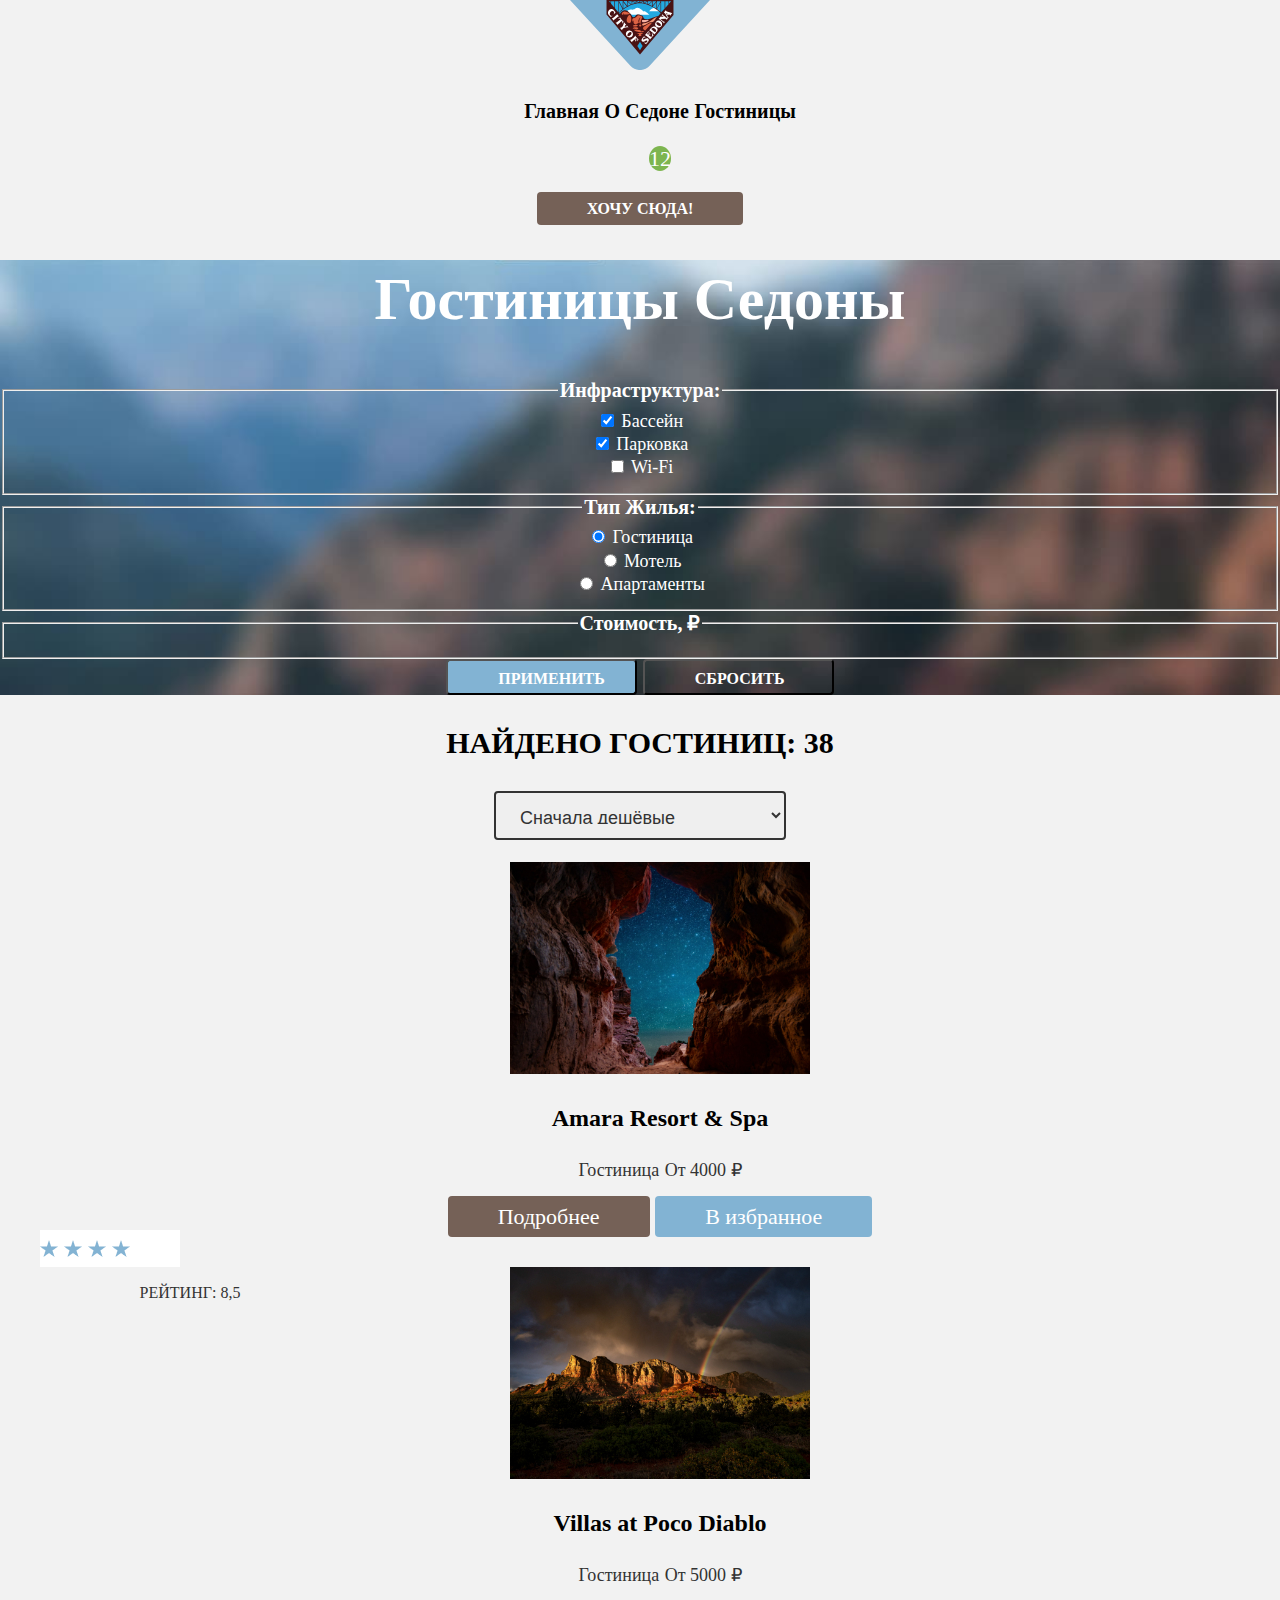
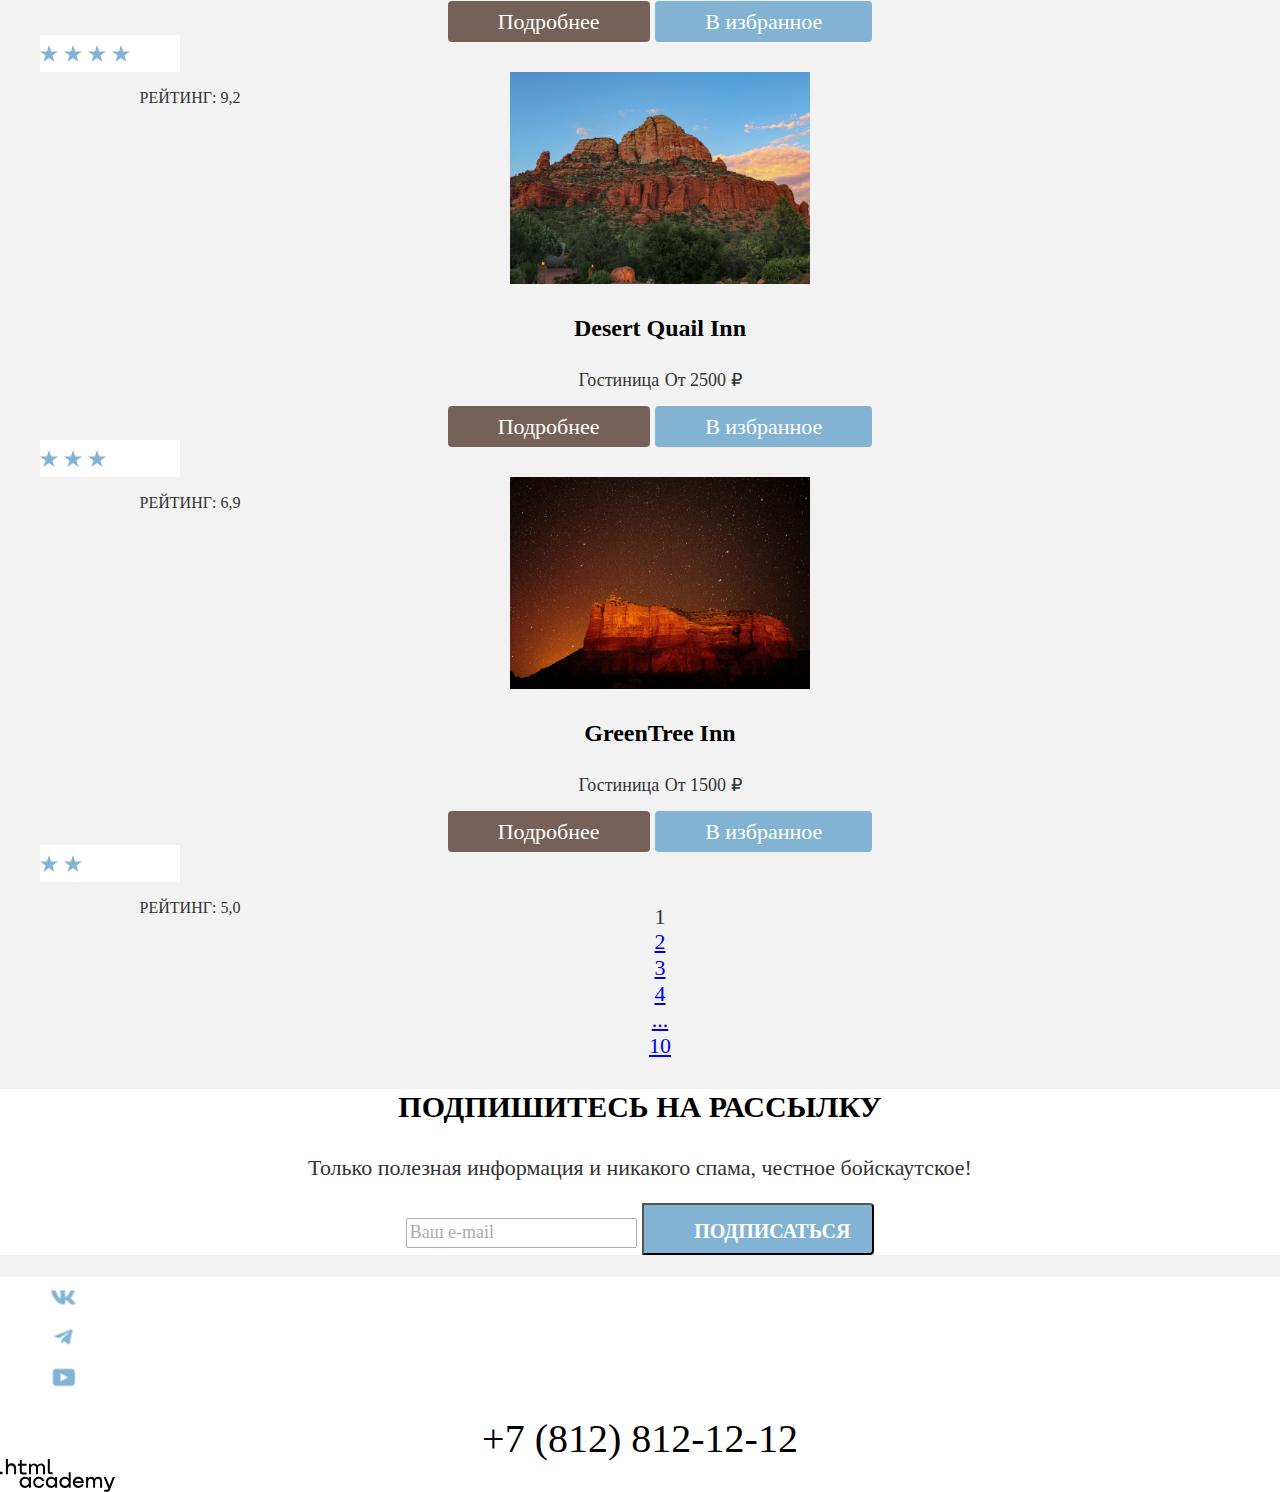
==== commit 5a339dfc: "Add files via upload" ====
--- a/catalog.html
+++ b/catalog.html
@@ -6,6 +6,7 @@
   <link rel="stylesheet" href="styles/styles.css">
 </head>
 <body>
+<div class="catalog-container">
   <header class="page-header">
 		<nav class="navigation">
 			<a href="index.html"><img class="logo" src="images/logo.svg" width="140" height="70" alt="логотип города"></a>
@@ -21,7 +22,7 @@
 			<a class="button button-want-here" href="catalog.html">Хочу сюда!</a>
 		</nav>
 	</header>
-<main class="main-catalog">
+  <main class="main-catalog">
   <section class="search-input">
   <h1 class="catalog-heading">Гостиницы Седоны</h1>
   <form class="booking-form" action="https://echo.htmlacademy.ru/" method="post" name="booking-data">
@@ -175,8 +176,8 @@
       <button class="button-subscribe" type="submit">Подписаться</button>
     </form>
   </section>
-</main>
-<footer class="page-footer">
+  </main>
+  <footer class="page-footer">
   <section class="social">
     <h2 class="visually-hidden">Контакты</h2>
     <ul class="social-list">
@@ -195,6 +196,7 @@
       <div class="htmlacademy-logo"></div>
     </a>
   </section>
-</footer>
+  </footer>
+</div>
 </body>
 </html>
--- a/styles/styles.css
+++ b/styles/styles.css
@@ -14,7 +14,12 @@
   font-display: swap;
 }
 
+* {
+  box-sizing: border-box;
+}
+
 body {
+  margin: 0;
   font-family: "PT Sans";
   font-style: normal;
   font-weight: 400;
@@ -22,11 +27,20 @@
   line-height: 118%;
   text-align: center;
   color: #333333;
-  background-color: #ffffff;
+  background-color: #f2f2f2;
 }
 
 .visually-hidden {
-  color: red;
+  position: absolute;
+  width: 1px;
+  height: 1px;
+  margin: -1px;
+  border: 0;
+  padding: 0;
+  white-space: nowrap;
+  clip-path: inset(100%);
+  clip: rect(0 0 0 0);
+  overflow: hidden;
 }
 
 .logo {
@@ -71,15 +85,16 @@
 }
 
 .count-likes {
+  border-radius: 50%;
   background-color: #7db54f;
   color: #ffffff;
 }
 
 .intro {
   background: url("../images/background/divider.png"), url("../images/background/index-background.jpg");
-  background-size: auto, cover;
+  background-size: 100%, cover;
   background-position: center bottom, center center;
-  background-repeat: no-repeat, no-repeat;
+  background-repeat: no-repeat;
   background-color: #82b3d3;
 }
 
@@ -93,14 +108,10 @@
 }
 
 .uppercase-light {
-  font-weight: 700;
-  font-size: 30px;
-  line-height: 120%;
-  text-transform: uppercase;
-  color: #ffffff;
-}
-
-.uppercase-small {
+    color: #ffffff;
+}
+
+.uppercase-2 {
   font-weight: 700;
   font-size: 24px;
   line-height: 117%;
@@ -109,12 +120,7 @@
   color: #000000;
 }
 
-.uppercase-small-light {
-  font-weight: 700;
-  font-size: 24px;
-  line-height: 117%;
-  text-transform: uppercase;
-  text-align: center;
+.uppercase-2-light {
   color: #ffffff;
 }
 
@@ -127,30 +133,22 @@
 }
 
 .description-light {
-  font-weight: 400;
-  font-size: 22px;
-  line-height: 118%;
-  text-align: center;
-  color: #ffffff;
-}
-
-.description-small {
-  font-weight: 400;
-  font-size: 18px;
-  line-height: 117%;
-  text-align: center;
-  color: #333333;
-}
-
-.description-small-light {
-  font-weight: 400;
-  font-size: 18px;
-  line-height: 117%;
-  text-align: center;
-  color: #ffffff;
-}
-
-.advantages-item-heavy {
+  color: #ffffff;
+}
+
+.description-2 {
+  font-weight: 400;
+  font-size: 18px;
+  line-height: 117%;
+  text-align: center;
+  color: #333333;
+}
+
+.description-2-light {
+  color: #ffffff;
+}
+
+.advantages-item {
   background-color: rgba(131, 179, 211, 1.0);
   color: #ffffff;
 }
@@ -165,33 +163,29 @@
   color: #000000;
 }
 
-.house-wrapper {
+.conditions-item-wrapper {
   width: 400px;
   height: 385px;
+  padding-top: 183px;
+  padding-left: 85px;
+  padding-right: 85px;
+  background-size: auto;
+  background-position: top 81px center;
+  background-repeat: no-repeat;
+}
+
+.house-icon {
   background-image: url("../images/background/house.svg");
-  background-size: auto;
-  background-position: center center;
-  background-repeat: no-repeat;
   background-color: rgba(131, 179, 211, 0.12);
 }
 
-.food-wrapper {
-  width: 400px;
-  height: 385px;
+.food-icon {
   background-image: url("../images/background/food.svg");
-  background-size: auto;
-  background-position: center center;
-  background-repeat: no-repeat;
-  background-color: #ffffff;
-}
-
-.souvenir-wrapper {
-  width: 400px;
-  height: 385px;
+  background-color: #ffffff;
+}
+
+.souvenir-icon {
   background-image: url("../images/background/souvenir.svg");
-  background-size: auto;
-  background-position: center center;
-  background-repeat: no-repeat;
   background-color: rgba(131, 179, 211, 0.12);
 }
 
@@ -213,10 +207,14 @@
 }
 
 .subscription-backgrounded {
-  background-image: url("../images/background/subscribe.png");
+  background-image: url("../images/background/subscribe.jpg");
   background-size: cover;
   background-repeat: no-repeat;
   background-color: #82b3d3;
+}
+
+.page-footer {
+  background-color: #ffffff;
 }
 
 .email {
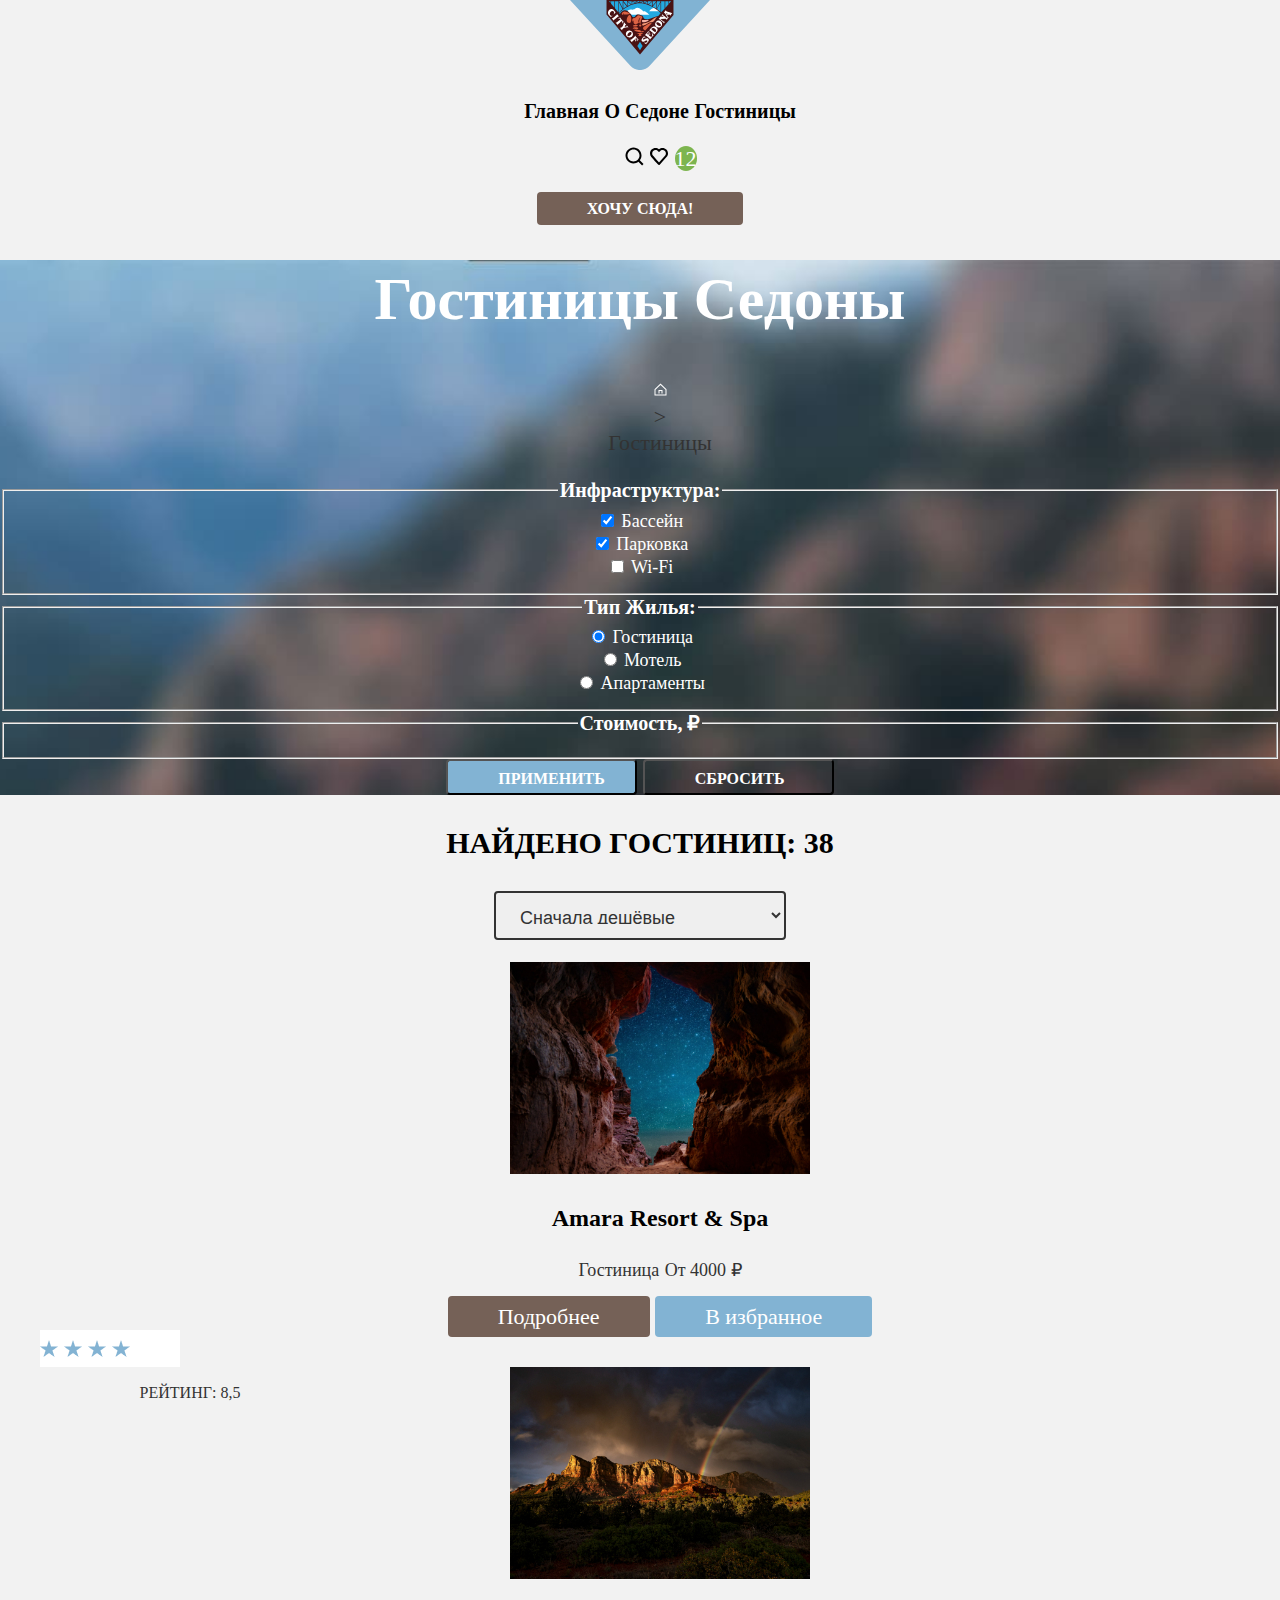
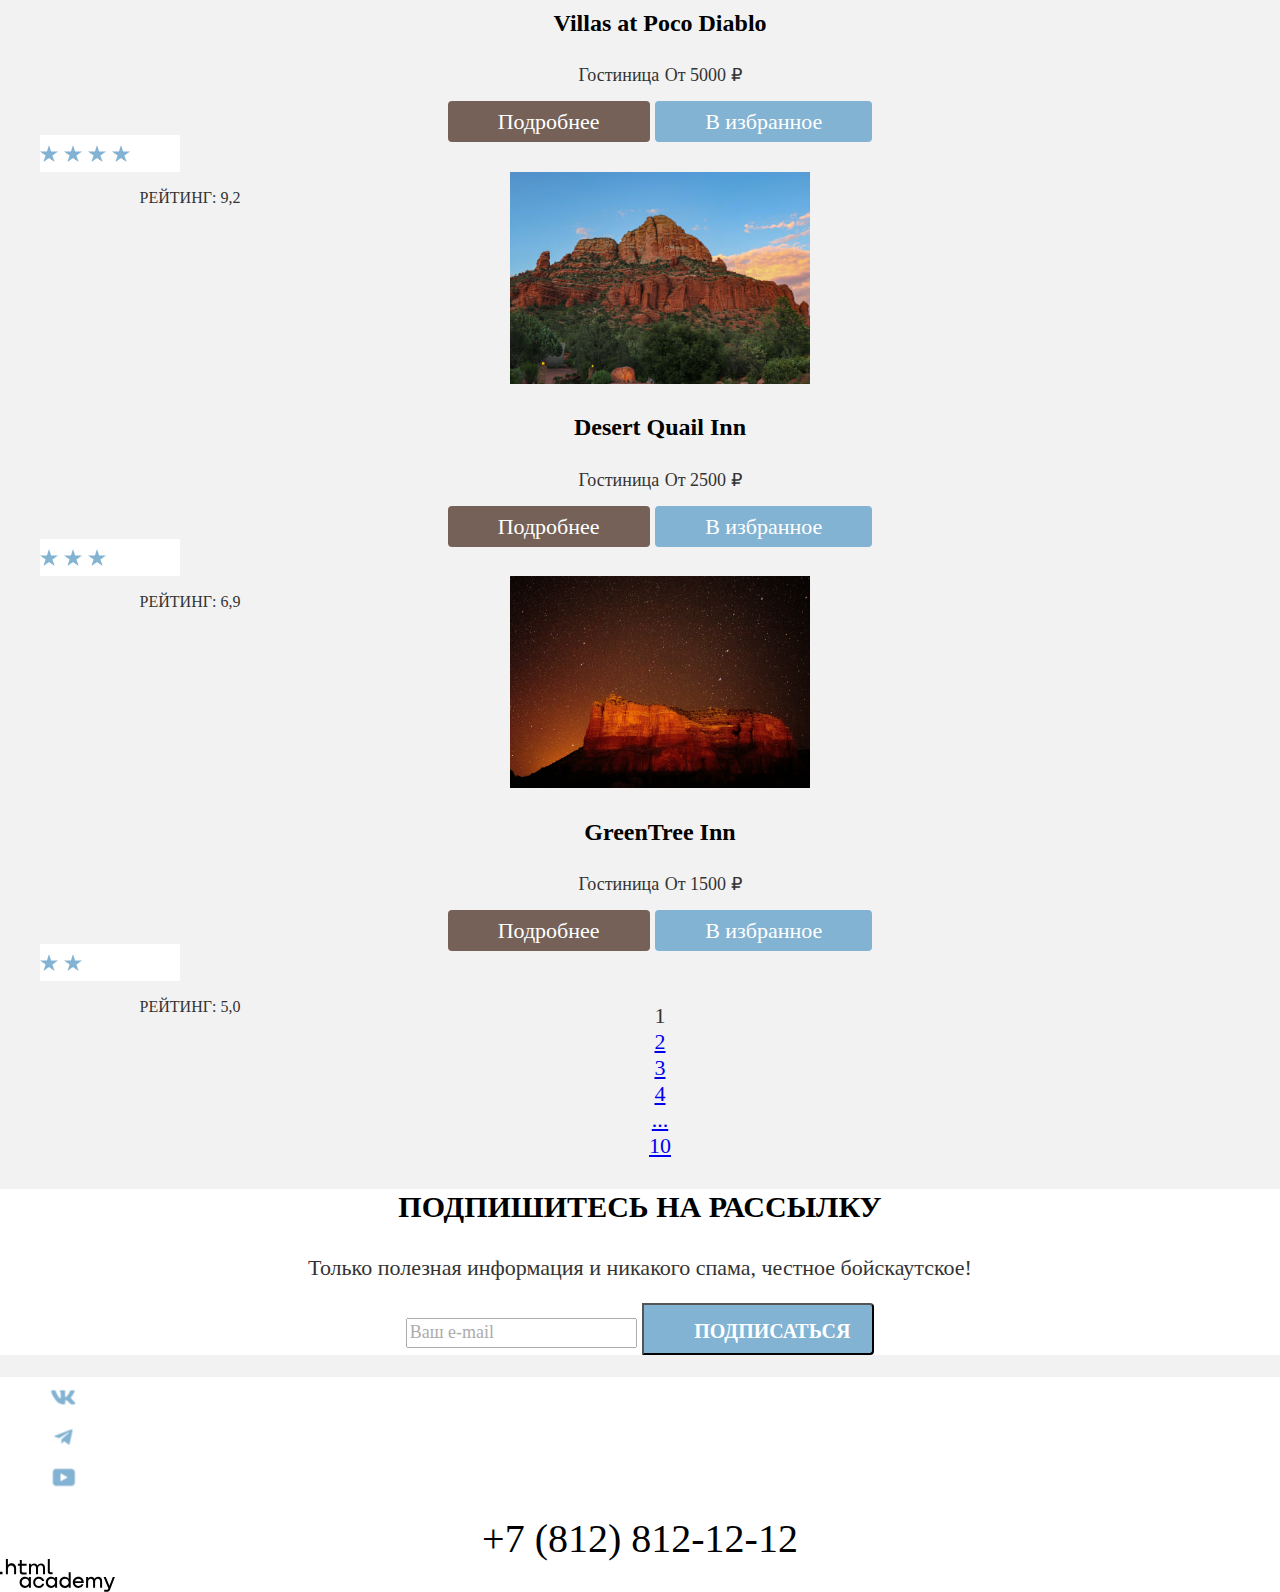
==== commit 95548bf7: "Add files via upload" ====
--- a/catalog.html
+++ b/catalog.html
@@ -6,18 +6,31 @@
   <link rel="stylesheet" href="styles/styles.css">
 </head>
 <body>
-<div class="catalog-container">
+<div class="container">
   <header class="page-header">
 		<nav class="navigation">
-			<a href="index.html"><img class="logo" src="images/logo.svg" width="140" height="70" alt="логотип города"></a>
+			<a class="logo-anchor" href="index.html"><img class="logo" src="images/logo.svg" width="140" height="70" alt="логотип города"></a>
 			<ul class="navigation-list">
-				<li class="navigation-item"><a href="index.html">Главная</a></li>
-				<li class="navigation-item"><a href="#">О Седоне</a></li>
-				<li class="navigation-item"><a href="catalog.html" aria-current="page">Гостиницы</a></li>
+				<li class="navigation-item"><a class="navigation-anchor" href="index.html">Главная</a></li>
+				<li class="navigation-item"><a class="navigation-anchor" href="#">О Седоне</a></li>
+				<li class="navigation-item"><a class="navigation-anchor" href="catalog.html" aria-current="page">Гостиницы</a></li>
 			</ul>
 			<ul class="favourites-list">
-				<li class="favourites-item"><a href="#"><span></span></a></li>
-				<li class="favourites-item"><a href="#"><span class="count-likes">12</span></a></li>
+				<li class="favourites-item">
+          <a class="favourites-anchor" href="#">
+            <svg width="20" height="20" viewBox="0 0 20 20" fill="none" xmlns="http://www.w3.org/2000/svg">
+              <path d="M19.5 18.0083L15.8 14.3287C16.8 13.0359 17.5 11.3453 17.5 9.4558C17.5 5.08011 13.9 1.5 9.5 1.5C5.1 1.5 1.5 5.17956 1.5 9.55525C1.5 13.9309 5.1 17.511 9.5 17.511C11.3 17.511 13 16.9144 14.4 15.8204L18.1 19.5L19.5 18.0083ZM9.5 15.5221C6.2 15.5221 3.5 12.837 3.5 9.55525C3.5 6.27348 6.2 3.5884 9.5 3.5884C12.8 3.5884 15.5 6.27348 15.5 9.55525C15.5 12.837 12.8 15.5221 9.5 15.5221Z" fill="black" />
+            </svg>
+          </a>
+        </li>
+				<li class="favourites-item">
+          <a class="favourites-anchor" href="#">
+            <svg width="20" height="20" viewBox="0 0 20 20" fill="none" xmlns="http://www.w3.org/2000/svg">
+              <path d="M9.9 19C9.6 19 9.3 18.9 9.1 18.6C3.7 12.5 2.4 11.1 2.1 10.7C1.4 9.8 1 8.6 1 7.4C1 4.4 3.4 2 6.5 2C7.8 2 9 2.5 10 3.3C11 2.5 12.3 2 13.5 2C16.5 2 19 4.4 19 7.4C19 8.7 18.5 9.9 17.7 10.8L10.7 18.7C10.5 18.9 10.3 19 9.9 19ZM3.9 9.5C4.2 9.9 7.4 13.5 10 16.4L16.2 9.4C16.7 8.9 16.9 8.2 16.9 7.4C16.9 5.6 15.4 4.1 13.6 4.1C12.6 4.1 11.6 4.6 10.9 5.4C10.6 5.7 10.3 5.8 10 5.8C9.7 5.8 9.4 5.6 9.2 5.4C8.5 4.6 7.5 4.1 6.5 4.1C4.7 4.1 3.2 5.6 3.2 7.4C3.1 8.3 3.5 9 3.9 9.5C3.8 9.5 3.8 9.5 3.9 9.5Z" fill="black" />
+            </svg>
+            <span class="count-likes">12</span>
+          </a>
+        </li>
 			</ul>
 			<a class="button button-want-here" href="catalog.html">Хочу сюда!</a>
 		</nav>
@@ -25,6 +38,16 @@
   <main class="main-catalog">
   <section class="search-input">
   <h1 class="catalog-heading">Гостиницы Седоны</h1>
+  <div class="breadcrumbs-wrapper">
+  <ul class="breadcrumbs">
+    <li class="breadcrumbs-item"><svg width="13" height="15" viewBox="0 0 13 15" fill="none" xmlns="http://www.w3.org/2000/svg">
+      <path d="M6.5 0.5L0.5 6.30006V12.5001H12.5V6.30006L6.5 0.5ZM11.5 11.5001H1.5V6.70005L6.5 1.9L11.5 6.70005V11.5001Z" fill="white" />
+      <path d="M4.5 10.5001H5.5V8.00005H7.5V10.5001H8.5V7.00005H4.5V10.5001Z" fill="white" />
+    </svg></li>
+    <li class="breadcrumbs-item">&gt;</li>
+    <li class="breadcrumbs-item">Гостиницы</li>
+  </ul>
+  </div>
   <form class="booking-form" action="https://echo.htmlacademy.ru/" method="post" name="booking-data">
     <fieldset class="catalog-fieldset">
       <legend class="catalog-legend">Инфраструктура:</legend>
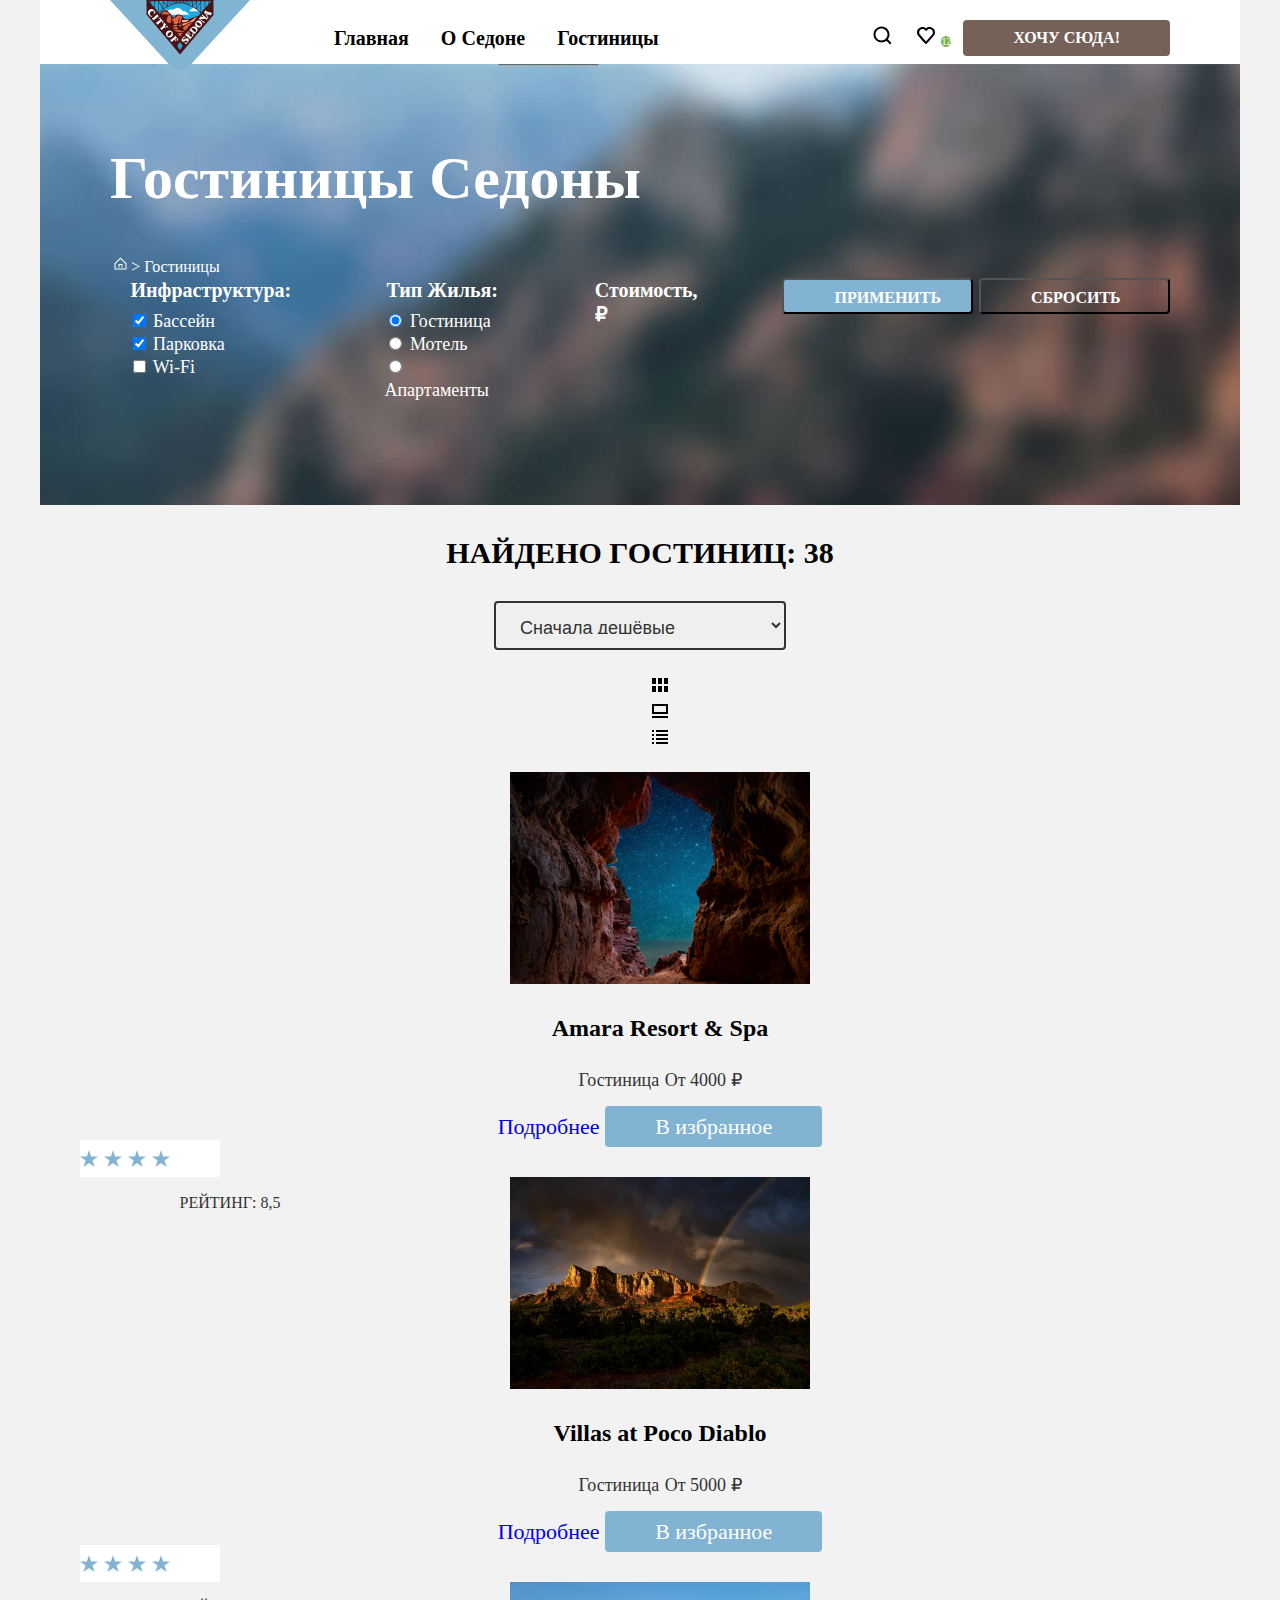
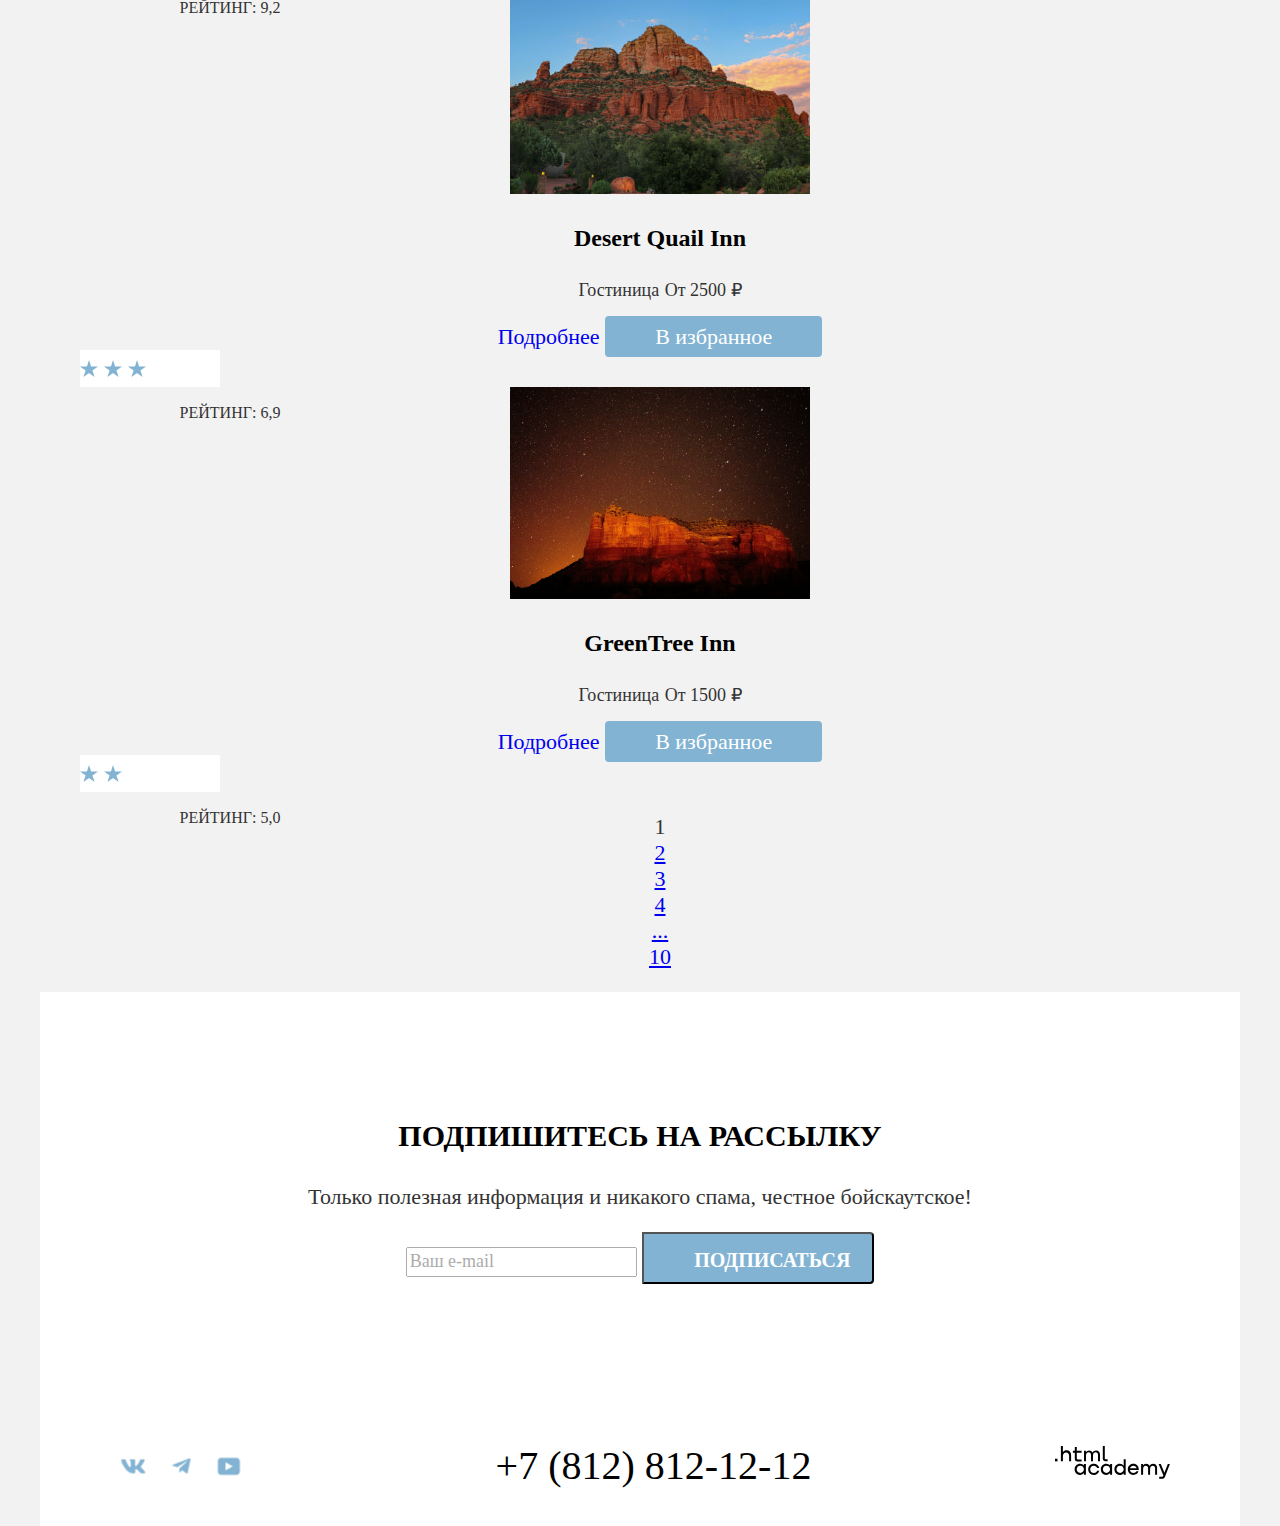
==== commit 6572b609: "Add files via upload" ====
--- a/catalog.html
+++ b/catalog.html
@@ -82,27 +82,82 @@
     <fieldset class="catalog-fieldset">
       <legend class="catalog-legend">Стоимость, &#x20bd;</legend>
     </fieldset>
-    <button class="button-apply" type="submit">Применить</button>
-    <button class="button-reset" type="reset">Сбросить</button>
+    <div class="button-wrapper">
+      <button class="button-apply" type="submit">Применить</button>
+      <button class="button-reset" type="reset">Сбросить</button>
+    <div>
   </form>
   </section>
   <section class="search-results">
+    <div class="hotel-header">
     <h2 class="visually-hidden">Результаты поиска</h2>
-    <p class="uppercase">Найдено гостиниц: 38</p>
+    <p class="hotel-heading uppercase">Найдено гостиниц: 38</p>
     <select class="select-control" aria-label="Сортировка">
       <option value="cheap">Сначала дешёвые</option>
       <option value="popular">Сначала популярные</option>
       <option value="expensive">Сначала дорогие</option>
     </select>
+    <ul class="hotel-mode">
+    <li class="hotel-mode-item">
     <a class="button-light button-light-active" href="#">
       <span class="visually-hidden">Показать карточки</span>
-    </a>
+      <svg width="16" height="14" viewBox="0 0 16 14" fill="none" xmlns="http://www.w3.org/2000/svg">
+        <g clip-path="url(#clip0_117101_169)">
+          <path d="M4 0H0V6H4V0Z" fill="black" />
+          <path d="M16 0H12V6H16V0Z" fill="black" />
+          <path d="M10 0H6V6H10V0Z" fill="black" />
+          <path d="M4 8H0V14H4V8Z" fill="black" />
+          <path d="M16 8H12V14H16V8Z" fill="black" />
+          <path d="M10 8H6V14H10V8Z" fill="black" />
+        </g>
+        <defs>
+          <clipPath id="clip0_117101_169">
+            <rect width="16" height="14" fill="white" />
+          </clipPath>
+        </defs>
+      </svg>
+    </a>
+    </li>
+    <li class="hotel-mode-item">
     <a class="button-light" href="#">
       <span class="visually-hidden">Показать одну</span>
-    </a>
+      <svg width="16" height="14" viewBox="0 0 16 14" fill="none" xmlns="http://www.w3.org/2000/svg">
+        <g clip-path="url(#clip0_117101_278)">
+          <path d="M16 12H0V14H16V12Z" fill="black" />
+          <path d="M14 2V8H2V2H14ZM16 0H0V10H16V0Z" fill="black" />
+        </g>
+        <defs>
+          <clipPath id="clip0_117101_278">
+            <rect width="16" height="14" fill="white" />
+          </clipPath>
+        </defs>
+      </svg>
+    </a>
+    </li>
+    <li class="hotel-mode-item">
     <a class="button-light" href="#">
       <span class="visually-hidden">Показать список</span>
-    </a>
+      <svg width="16" height="14" viewBox="0 0 16 14" fill="none" xmlns="http://www.w3.org/2000/svg">
+        <g clip-path="url(#clip0_117101_295)">
+          <path d="M2 0H0V2H2V0Z" fill="black" />
+          <path d="M16 0H4V2H16V0Z" fill="black" />
+          <path d="M2 4H0V6H2V4Z" fill="black" />
+          <path d="M16 4H4V6H16V4Z" fill="black" />
+          <path d="M2 8H0V10H2V8Z" fill="black" />
+          <path d="M16 8H4V10H16V8Z" fill="black" />
+          <path d="M2 12H0V14H2V12Z" fill="black" />
+          <path d="M16 12H4V14H16V12Z" fill="black" />
+        </g>
+        <defs>
+          <clipPath id="clip0_117101_295">
+            <rect width="16" height="14" fill="white" />
+          </clipPath>
+        </defs>
+      </svg>
+    </a>
+    </li>
+    </ul>
+    </div>
     <ul class="hotel-list">
       <li class="hotel-card">
         <a class="hotel-card-link" href="#">
@@ -113,11 +168,15 @@
           <span class="hotel-card-type">Гостиница</span>
           <span class="hotel-card-price">От 4000 ₽</span>
         </p>
-        <a class="button" href="#">Подробнее</a>
-        <a class="button-favourites" href="#">В избранное</a>
+        <div class="hotel-card-actions">
+          <a class="button-details" href="#">Подробнее</a>
+          <a class="button-favourites" href="#">В избранное</a>
+        </div>
         <div class="hotel-card-rating">
           <div class="stars-4"></div>
-          <p class="hotel-card-value">Рейтинг: 8,5</p>
+          <div class="button-value">
+            <p class="hotel-card-value">Рейтинг: 8,5</p>
+          </div>
         </div>
       </li>
       <li class="hotel-card">
@@ -129,11 +188,15 @@
           <span class="hotel-card-type">Гостиница</span>
           <span class="hotel-card-price">От 5000 ₽</span>
         </p>
-        <a class="button" href="#">Подробнее</a>
-        <a class="button-favourites" href="#">В избранное</a>
+        <div class="hotel-card-actions">
+          <a class="button-details" href="#">Подробнее</a>
+          <a class="button-favourites" href="#">В избранное</a>
+        </div>
         <div class="hotel-card-rating">
           <div class="stars-4"></div>
-          <p class="hotel-card-value">Рейтинг: 9,2</p>
+          <div class="button-value">
+            <p class="hotel-card-value">Рейтинг: 9,2</p>
+          </div>
         </div>
       </li>
       <li class="hotel-card">
@@ -145,11 +208,15 @@
           <span class="hotel-card-type">Гостиница</span>
           <span class="hotel-card-price">От 2500 ₽</span>
         </p>
-        <a class="button" href="#">Подробнее</a>
-        <a class="button-favourites" href="#">В избранное</a>
+        <div class="hotel-card-actions">
+          <a class="button-details" href="#">Подробнее</a>
+          <a class="button-favourites" href="#">В избранное</a>
+        </div>
         <div class="hotel-card-rating">
           <div class="stars-3"></div>
-          <p class="hotel-card-value">Рейтинг: 6,9</p>
+          <div class="button-value">
+            <p class="hotel-card-value">Рейтинг: 6,9</p>
+          </div>
         </div>
       </li>
       <li class="hotel-card">
@@ -161,17 +228,21 @@
           <span class="hotel-card-type">Гостиница</span>
           <span class="hotel-card-price">От 1500 ₽</span>
         </p>
-        <a class="button" href="#">Подробнее</a>
-        <a class="button-favourites" href="#">В избранное</a>
+        <div class="hotel-card-actions">
+          <a class="button-details" href="#">Подробнее</a>
+          <a class="button-favourites" href="#">В избранное</a>
+        </div>
         <div class="hotel-card-rating">
           <div class="stars-2"></div>
-          <p class="hotel-card-value">Рейтинг: 5,0</p>
+          <div class="button-value">
+            <p class="hotel-card-value">Рейтинг: 5,0</p>
+          </div>
         </div>
       </li>
     </ul>
     <ul class="pagination">
-      <li class="pagination-item">
-        <a class="pagination-link pagination-current">1</a>
+      <li class="pagination-item pagination-item-current">
+        <a class="pagination-link pagination-link-current">1</a>
       </li>
       <li class="pagination-item">
         <a class="pagination-link" href="#">2</a>
@@ -182,8 +253,8 @@
       <li class="pagination-item">
         <a class="pagination-link" href="#">4</a>
       </li>
-      <li class="pagination-item">
-        <a class="pagination-link pagination-ellipsis" href="#">...</a>
+      <li class="pagination-item pagination-item-ellipsis">
+        <a class="pagination-link pagination-link-ellipsis" href="#">...</a>
       </li>
       <li class="pagination-item">
         <a class="pagination-link" href="#">10</a>
--- a/styles/styles.css
+++ b/styles/styles.css
@@ -20,6 +20,7 @@
 
 body {
   margin: 0;
+  height: 100%;
   font-family: "PT Sans";
   font-style: normal;
   font-weight: 400;
@@ -28,6 +29,10 @@
   text-align: center;
   color: #333333;
   background-color: #f2f2f2;
+}
+
+ul, ol {
+  list-style-type: none;
 }
 
 .visually-hidden {
@@ -43,19 +48,42 @@
   overflow: hidden;
 }
 
-.logo {
+.container {
+  display: flex;
+  flex-direction: column;
+  width: 1200px;
+  min-height: 100vh;
+  margin: 0 auto;
+}
+
+.page-header {
+  width: 1200px;
+  height: 64px;
+  background-color: #ffffff;
+}
+
+.navigation {
+  display: flex;
+}
+
+.logo-anchor {
+  margin-left: 70px;
   z-index: 999;
 }
 
-ul, ol {
-  list-style-type: none;
-}
-
-.navigation-item, .favourites-item, .conditions-item, .social-item {
-  display: inline;
-}
-
-.navigation-item a{
+.navigation-list {
+  display: flex;
+  margin-top: auto;
+  margin-bottom: auto;
+  margin-left: 28px;
+}
+
+.navigation-item {
+  width: fit-content;
+}
+
+.navigation-anchor{
+  padding: 20px 16px;
   font-weight: 700;
   font-size: 20px;
   line-height: 120%;
@@ -64,7 +92,20 @@
   color: #000000;
 }
 
-.favourites-item a{
+.favourites-list {
+  display: flex;
+  justify-content: space-between;
+  margin-top: auto;
+  margin-bottom: auto;
+  margin-left: auto;
+}
+
+.favourites-item {
+  width: fit-content;
+  padding: 22px 12px;
+}
+
+.favourites-anchor {
   text-decoration: none;
 }
 
@@ -76,6 +117,13 @@
 }
 
 .button-want-here {
+  margin-top: auto;
+  margin-bottom: auto;
+  margin-right: 70px;
+  border-radius: 4px;
+  padding: 8px 50px;
+  width: fit-content;
+  height: 36px;
   font-weight: 700;
   font-size: 16px;
   line-height: 125%;
@@ -85,9 +133,20 @@
 }
 
 .count-likes {
+  width: 20px;
+  height: 20px;
   border-radius: 50%;
+  font-weight: 400;
+  font-size: 10px;
+  line-height: 100%;
+  text-align: center;
   background-color: #7db54f;
   color: #ffffff;
+}
+
+.main-index {
+  flex-grow: 1;
+  width: 1200px;
 }
 
 .intro {
@@ -148,7 +207,17 @@
   color: #ffffff;
 }
 
+.advantages-list {
+  display: flex;
+  flex-wrap: wrap;
+  margin: 0;
+  padding: 0;
+}
+
 .advantages-item {
+  width: 400px;
+  height: 385px;
+  border: none;
   background-color: rgba(131, 179, 211, 1.0);
   color: #ffffff;
 }
@@ -158,9 +227,41 @@
   color: #000000;
 }
 
+.advantages-item-photo {
+  width: 800px;
+}
+
+.advantages-item-wrapper {
+  padding: 103px 85px;
+}
+
+.underliner {
+  width: 60px;
+  height: 2px;
+}
+
+.photo {
+  margin: 0;
+  padding: 0;
+}
+
 .advantages-item-medium {
   background-color: rgba(131, 179, 211, 0.2);
   color: #000000;
+}
+
+.conditions-header {
+  padding: 64px 0px;
+  width: 1200px;
+  height: 246px;
+  background-color: #ffffff;
+}
+
+.conditions-list {
+  display: flex;
+  flex-wrap: wrap;
+  margin: 0;
+  padding: 0;
 }
 
 .conditions-item-wrapper {
@@ -190,6 +291,9 @@
 }
 
 .booking {
+  padding: 96px 304px;
+  width: 1200px;
+  height: 406px;
   background-color: #ffffff;
 }
 
@@ -203,6 +307,9 @@
 }
 
 .subscription {
+  padding: 96px 258px 104px 258px;
+  width: 1200px;
+  height: 414px;
   background-color: #ffffff;
 }
 
@@ -213,8 +320,38 @@
   background-color: #82b3d3;
 }
 
+.subscription-uppercase {
+  font-weight: 700;
+  font-size: 30px;
+  line-height: 120%;
+  text-transform: uppercase;
+  color: #ffffff;
+}
+
 .page-footer {
-  background-color: #ffffff;
+  width: 1200px;
+  height: 120px;
+  background-color: #ffffff;
+}
+
+.social {
+  display: flex;
+  justify-content: space-between;
+  margin-top: 40px;
+  margin-bottom: 30px;
+  margin-left: 70px;
+  margin-right: 70px;
+  padding: 0;
+  background-color: #ffffff;
+}
+
+.social-list {
+  display: flex;
+  justify-content: space-between;
+  width: 142px;
+  height: 40px;
+  margin: 0;
+  padding: 0;
 }
 
 .email {
@@ -299,7 +436,16 @@
 
 /* catalog page */
 
+.main-catalog {
+  flex-grow: 1;
+}
+
 .search-input {
+  margin: 0;
+  padding-top: 35px;
+  padding-bottom: 70px;
+  padding-left: 70px;
+  padding-right: 70px;
   background: url("../images/background/filter.jpg");
   background-size: cover;
   background-position: center center;
@@ -307,11 +453,44 @@
   background-color: #82b3d3;
 }
 
+.booking-form {
+  display: flex;
+  justify-content: space-between;
+}
+
 .catalog-heading {
+  text-align: left;
   font-weight: 700;
   font-size: 60px;
   line-height: 130%;
   color: #ffffff;
+}
+
+.breadcrumbs-wrapper {
+  width: 114px;
+  height: 21px;
+}
+
+.breadcrumbs {
+  margin: 0;
+  padding: 0;
+  font-weight: 400;
+  font-size: 16px;
+  line-height: 131%;
+  color: #ffffff;
+}
+
+.breadcrumbs-item {
+  display: inline;
+  margin: 0;
+  padding: 0;
+}
+
+.catalog-fieldset {
+  width: 150px;
+  height: 157px;
+  border: 0;
+  text-align: left;
 }
 
 .catalog-legend {
